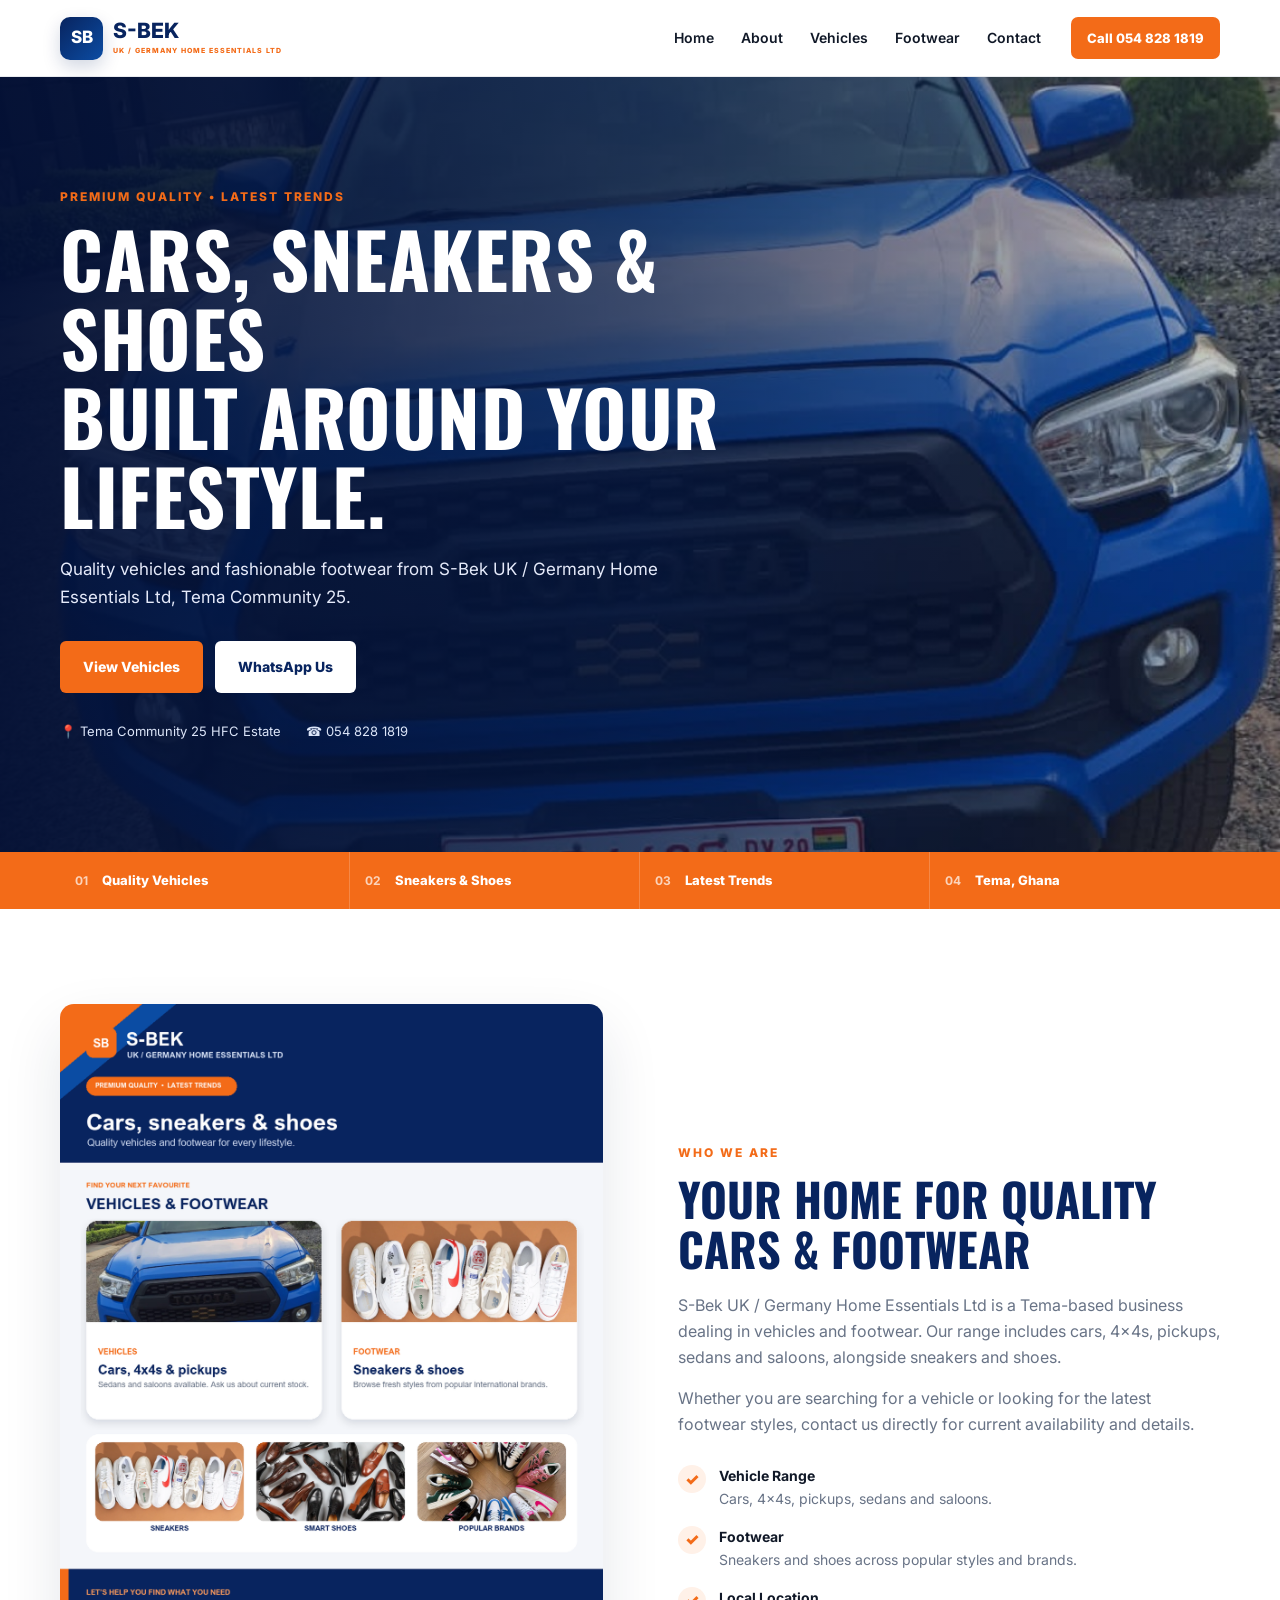
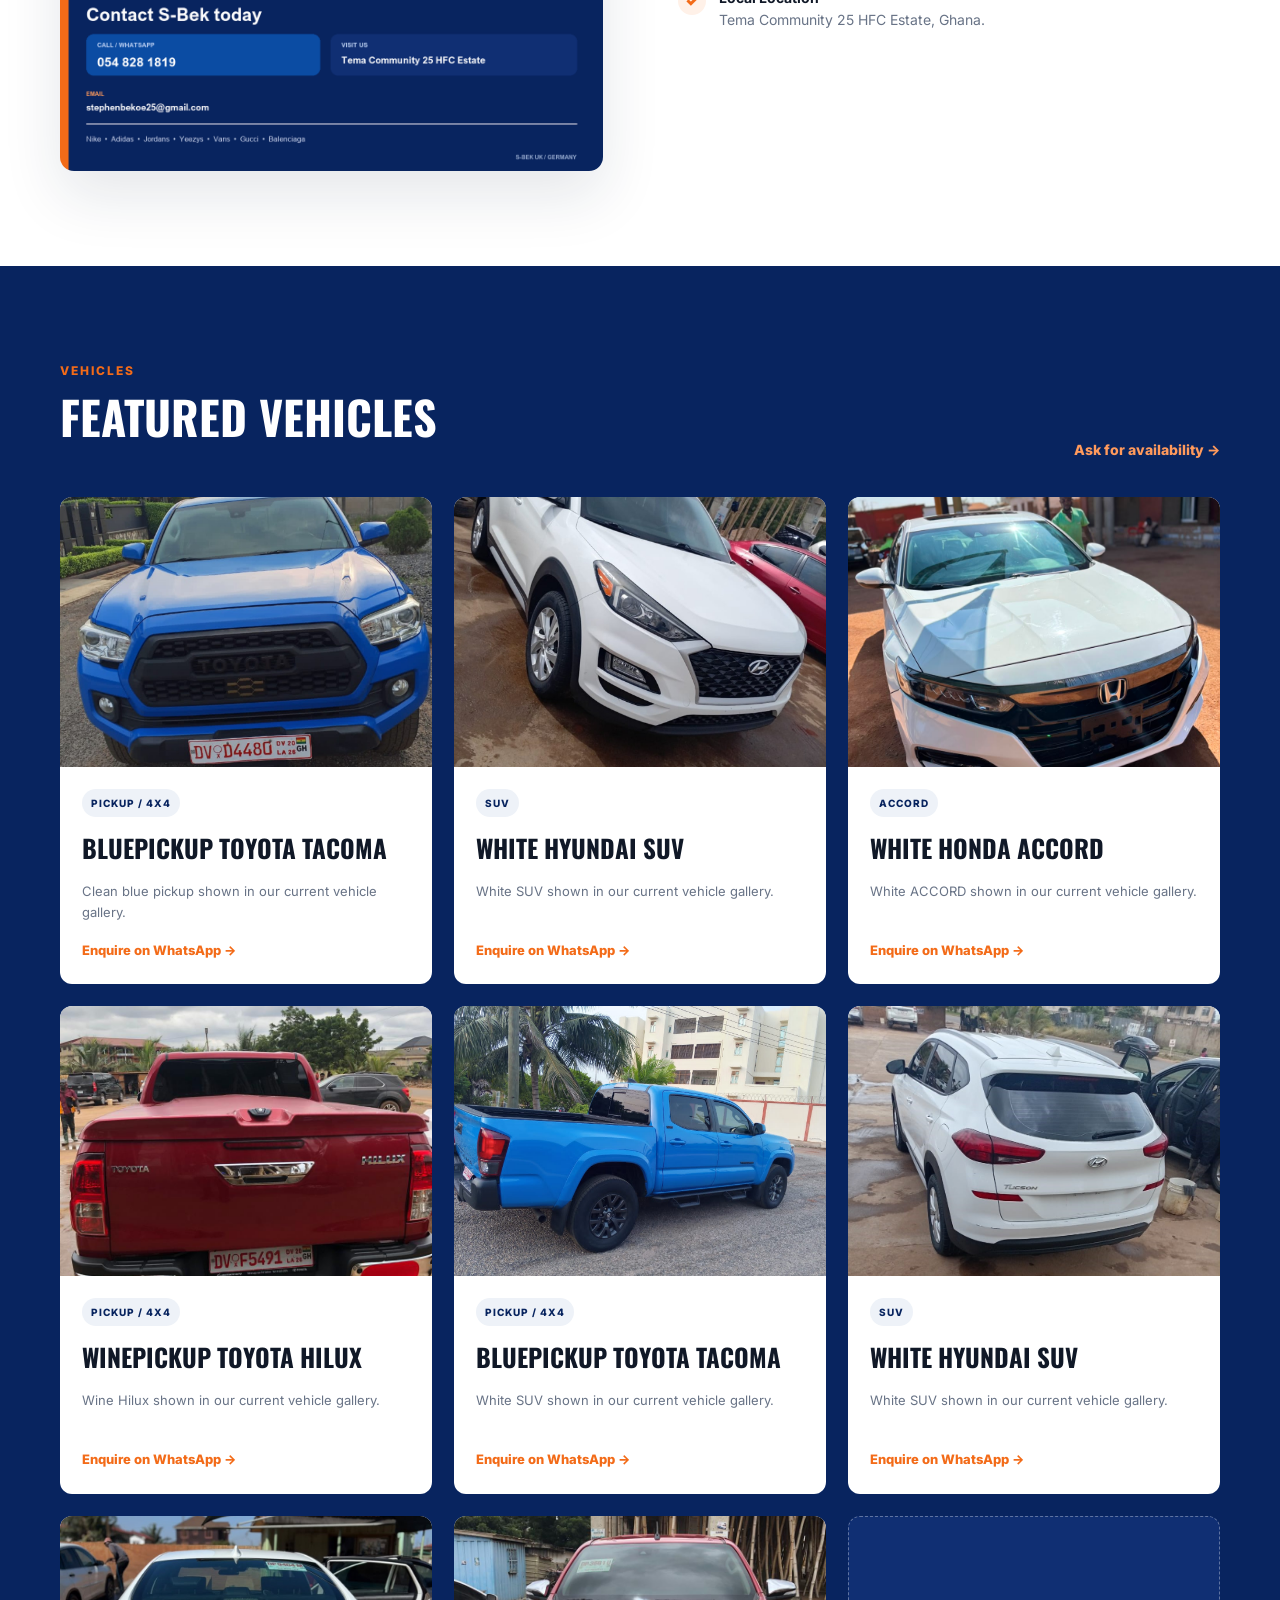
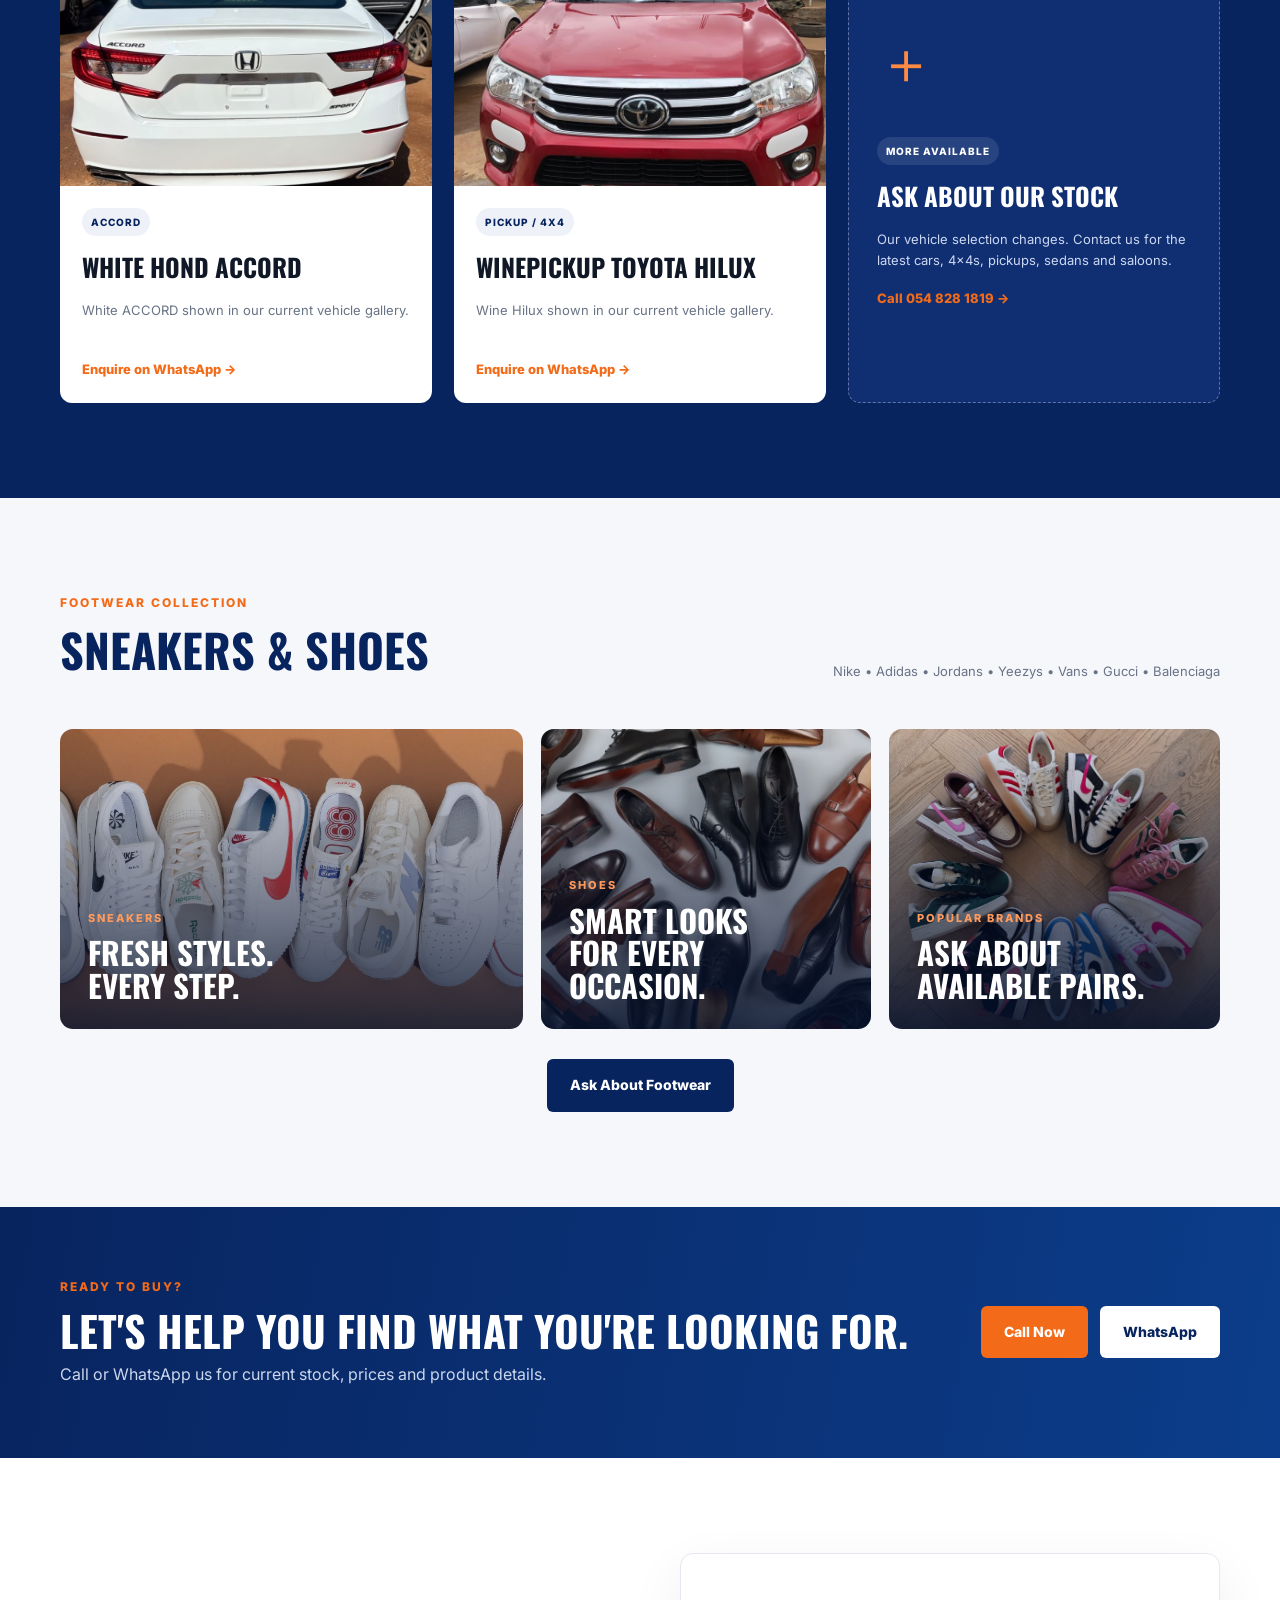
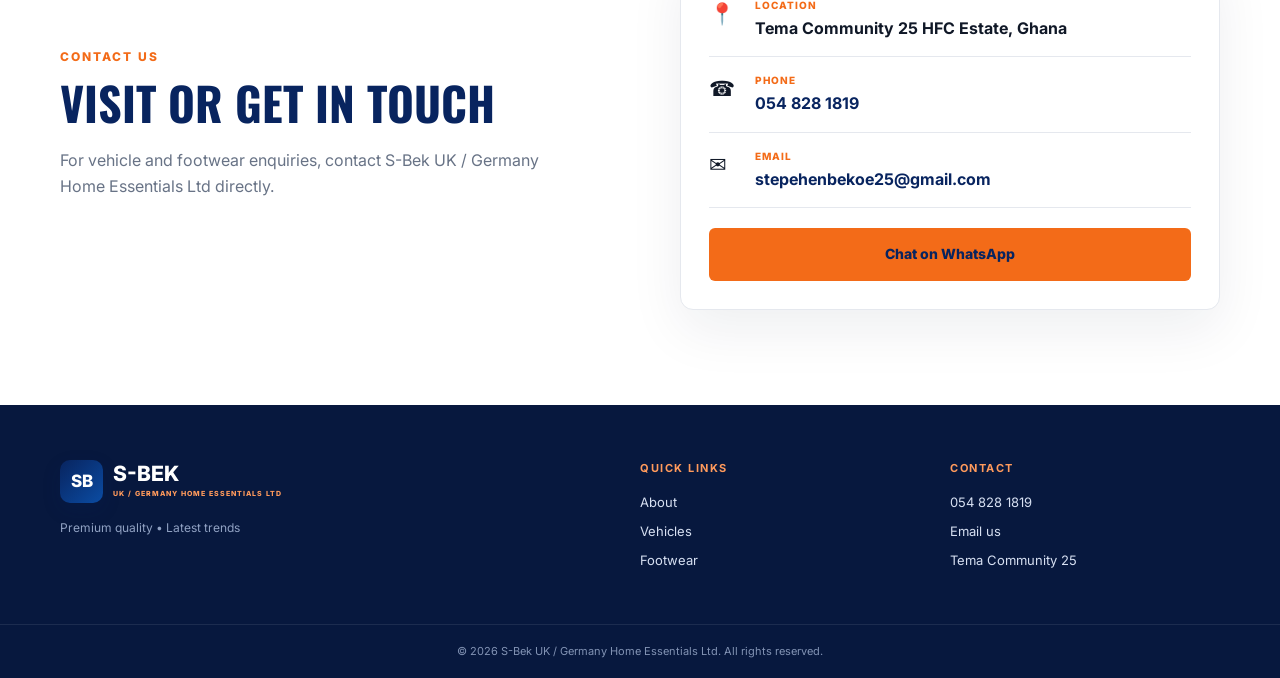
==== sbek-website/index.html @ 8a2a9231 "Add files via upload" ====
<!DOCTYPE html>
<html lang="en">
<head>
  <meta charset="UTF-8" />
  <meta name="viewport" content="width=device-width, initial-scale=1.0" />
  <meta name="description" content="S-Bek UK / Germany Home Essentials Ltd - Cars, 4x4s, pickups, sedans, sneakers and shoes in Tema, Ghana." />
  <title>S-Bek UK / Germany Home Essentials Ltd</title>
  <link rel="preconnect" href="https://fonts.googleapis.com">
  <link rel="preconnect" href="https://fonts.gstatic.com" crossorigin>
  <link href="https://fonts.googleapis.com/css2?family=Inter:wght@400;500;600;700;800&family=Oswald:wght@500;600;700&display=swap" rel="stylesheet">
  <link rel="stylesheet" href="style.css" />
</head>
<body>
  <header class="site-header" id="home">
    <div class="container nav-wrap">
      <a class="logo" href="#home" aria-label="S-Bek home">
        <span class="logo-mark">SB</span>
        <span><strong>S-BEK</strong><small>UK / GERMANY HOME ESSENTIALS LTD</small></span>
      </a>
      <button class="menu-btn" id="menuBtn" aria-label="Open menu">☰</button>
      <nav id="mainNav">
        <a href="#home">Home</a>
        <a href="#about">About</a>
        <a href="#vehicles">Vehicles</a>
        <a href="#footwear">Footwear</a>
        <a href="#contact">Contact</a>
      </nav>
      <a class="nav-call" href="tel:0548281819">Call 054 828 1819</a>
    </div>
  </header>

  <main>
    <section class="hero">
      <div class="hero-overlay"></div>
      <div class="container hero-content">
        <p class="eyebrow">PREMIUM QUALITY • LATEST TRENDS</p>
        <h1>Cars, Sneakers & Shoes<br><span>Built Around Your Lifestyle.</span></h1>
        <p class="hero-text">Quality vehicles and fashionable footwear from S-Bek UK / Germany Home Essentials Ltd, Tema Community 25.</p>
        <div class="hero-actions">
          <a class="btn btn-primary" href="#vehicles">View Vehicles</a>
          <a class="btn btn-light" href="https://wa.me/233548281819?text=Hello%20S-Bek%20UK%20/%20Germany%20Home%20Essentials%20Ltd%2C%20I%20am%20interested%20in%20your%20products." target="_blank" rel="noopener">WhatsApp Us</a>
        </div>
        <div class="hero-contact"><span>📍 Tema Community 25 HFC Estate</span><span>☎ 054 828 1819</span></div>
      </div>
    </section>

    <section class="quick-bar">
      <div class="container quick-grid">
        <div><b>01</b><span>Quality Vehicles</span></div>
        <div><b>02</b><span>Sneakers & Shoes</span></div>
        <div><b>03</b><span>Latest Trends</span></div>
        <div><b>04</b><span>Tema, Ghana</span></div>
      </div>
    </section>

    <section class="section about" id="about">
      <div class="container split">
        <div class="image-card">
          <img src="images/sbek.jpg" alt="S-Bek UK / Germany Home Essentials Ltd promotional flyer" />
        </div>
        <div class="section-copy">
          <p class="section-tag">WHO WE ARE</p>
          <h2>Your Home for Quality Cars & Footwear</h2>
          <p>S-Bek UK / Germany Home Essentials Ltd is a Tema-based business dealing in vehicles and footwear. Our range includes cars, 4x4s, pickups, sedans and saloons, alongside sneakers and shoes.</p>
          <p>Whether you are searching for a vehicle or looking for the latest footwear styles, contact us directly for current availability and details.</p>
          <div class="feature-list">
            <div><span>✓</span><p><strong>Vehicle Range</strong><br>Cars, 4x4s, pickups, sedans and saloons.</p></div>
            <div><span>✓</span><p><strong>Footwear</strong><br>Sneakers and shoes across popular styles and brands.</p></div>
            <div><span>✓</span><p><strong>Local Location</strong><br>Tema Community 25 HFC Estate, Ghana.</p></div>
          </div>
        </div>
      </div>
    </section>

    <section class="section dark-section" id="vehicles">
      <div class="container">
        <div class="section-heading light-heading">
          <div><p class="section-tag">VEHICLES</p><h2>Featured Vehicles</h2></div>
          <a class="text-link" href="https://wa.me/233548281819?text=Hello%20S-Bek%2C%20please%20send%20me%20your%20current%20vehicle%20availability." target="_blank" rel="noopener">Ask for availability →</a>
        </div>
        <div class="vehicle-grid">
          <article class="vehicle-card">
            <div class="vehicle-image"><img src="images/toyota.jpg" alt="Blue Toyota pickup" /></div>
            <div class="vehicle-info"><span class="pill">PICKUP / 4X4</span><h3>BluePickup Toyota Tacoma </h3><p>Clean blue pickup shown in our current vehicle gallery.</p><a href="https://wa.me/233548281819?text=Hello%20S-Bek%2C%20I%20am%20interested%20in%20the%20blue%20Toyota%20pickup." target="_blank" rel="noopener">Enquire on WhatsApp →</a></div>
          </article>
          <article class="vehicle-card">
            <div class="vehicle-image"><img src="images/hyundai.jpg" alt="White Hyundai SUV" /></div>
            <div class="vehicle-info"><span class="pill">SUV</span><h3>White Hyundai SUV</h3><p>White SUV shown in our current vehicle gallery.</p><a href="https://wa.me/233548281819?text=Hello%20S-Bek%2C%20I%20am%20interested%20in%20the%20white%20Hyundai%20SUV." target="_blank" rel="noopener">Enquire on WhatsApp →</a></div>
          </article>
                    <article class="vehicle-card">
            <div class="vehicle-image"><img src="images/accordfront.jpg" alt="White Hyundai SUV" /></div>
            <div class="vehicle-info"><span class="pill">ACCORD</span><h3>White Honda ACCORD</h3><p>White ACCORD shown in our current vehicle gallery.</p><a href="https://wa.me/233548281819?text=Hello%20S-Bek%2C%20I%20am%20interested%20in%20the%20white%20Hyundai%20SUV." target="_blank" rel="noopener">Enquire on WhatsApp →</a></div>
          </article>
                    <article class="vehicle-card">
            <div class="vehicle-image"><img src="images/toyotaback.jpg" alt="White Hyundai SUV" /></div>
            <div class="vehicle-info"><span class="pill">PICKUP / 4X4</span><h3>WinePickup Toyota HILUX</h3><p>Wine Hilux shown in our current vehicle gallery.</p><a href="https://wa.me/233548281819?text=Hello%20S-Bek%2C%20I%20am%20interested%20in%20the%20white%20Hyundai%20SUV." target="_blank" rel="noopener">Enquire on WhatsApp →</a></div>
          </article>
                    <article class="vehicle-card">
            <div class="vehicle-image"><img src="images/tacomaside.jpg" alt="White Hyundai SUV" /></div>
            <div class="vehicle-info"><span class="pill">PICKUP / 4X4</span><h3>BluePickup Toyota TACOMA</h3><p>White SUV shown in our current vehicle gallery.</p><a href="https://wa.me/233548281819?text=Hello%20S-Bek%2C%20I%20am%20interested%20in%20the%20white%20Hyundai%20SUV." target="_blank" rel="noopener">Enquire on WhatsApp →</a></div>
          </article>
                    <article class="vehicle-card">
            <div class="vehicle-image"><img src="images/tucsonback.jpg" alt="White Hyundai SUV" /></div>
            <div class="vehicle-info"><span class="pill">SUV</span><h3>White Hyundai SUV</h3><p>White SUV shown in our current vehicle gallery.</p><a href="https://wa.me/233548281819?text=Hello%20S-Bek%2C%20I%20am%20interested%20in%20the%20white%20Hyundai%20SUV." target="_blank" rel="noopener">Enquire on WhatsApp →</a></div>
          </article>
                    <article class="vehicle-card">
            <div class="vehicle-image"><img src="images/ACCORDBACK.jpg" alt="White Hyundai SUV" /></div>
            <div class="vehicle-info"><span class="pill">ACCORD</span><h3>White Hond Accord</h3><p>White ACCORD shown in our current vehicle gallery.</p><a href="https://wa.me/233548281819?text=Hello%20S-Bek%2C%20I%20am%20interested%20in%20the%20white%20Hyundai%20SUV." target="_blank" rel="noopener">Enquire on WhatsApp →</a></div>
          </article>
          </article>
                    <article class="vehicle-card">
            <div class="vehicle-image"><img src="images/HILUXFRONT.jpg" alt="White Hyundai SUV" /></div>
            <div class="vehicle-info"><span class="pill">PICKUP / 4X4</span><h3>WinePickup Toyota HILUX</h3><p>Wine Hilux shown in our current vehicle gallery.</p><a href="https://wa.me/233548281819?text=Hello%20S-Bek%2C%20I%20am%20interested%20in%20the%20white%20Hyundai%20SUV." target="_blank" rel="noopener">Enquire on WhatsApp →</a></div>
          </article>
          <article class="vehicle-card vehicle-placeholder">
            <div class="placeholder-icon">＋</div>
            <div class="vehicle-info"><span class="pill">MORE AVAILABLE</span><h3>Ask About Our Stock</h3><p>Our vehicle selection changes. Contact us for the latest cars, 4x4s, pickups, sedans and saloons.</p><a href="tel:0548281819">Call 054 828 1819 →</a></div>
          </article>
        </div>
      </div>
    </section>

    <section class="section footwear" id="footwear">
      <div class="container">
        <div class="section-heading">
          <div><p class="section-tag">FOOTWEAR COLLECTION</p><h2>Sneakers & Shoes</h2></div>
          <p class="muted">Nike • Adidas • Jordans • Yeezys • Vans • Gucci • Balenciaga</p>
        </div>
        <div class="footwear-grid">
          <div class="footwear-card large"><div><span>SNEAKERS</span><h3>Fresh styles.<br>Every step.</h3></div></div>
          <div class="footwear-card shoes"><div><span>SHOES</span><h3>Smart looks<br>for every occasion.</h3></div></div>
          <div class="footwear-card brands"><div><span>POPULAR BRANDS</span><h3>Ask about<br>available pairs.</h3></div></div>
        </div>
        <div class="center-action"><a class="btn btn-dark" href="https://wa.me/233548281819?text=Hello%20S-Bek%2C%20I%20am%20interested%20in%20your%20sneakers%20and%20shoes.%20Please%20send%20available%20styles." target="_blank" rel="noopener">Ask About Footwear</a></div>
      </div>
    </section>

    <section class="cta">
      <div class="container cta-inner">
        <div><p class="section-tag">READY TO BUY?</p><h2>Let's help you find what you're looking for.</h2><p>Call or WhatsApp us for current stock, prices and product details.</p></div>
        <div class="cta-buttons"><a class="btn btn-primary" href="tel:0548281819">Call Now</a><a class="btn btn-light" href="https://wa.me/233548281819" target="_blank" rel="noopener">WhatsApp</a></div>
      </div>
    </section>

    <section class="section contact" id="contact">
      <div class="container contact-grid">
        <div><p class="section-tag">CONTACT US</p><h2>Visit or get in touch</h2><p class="contact-lead">For vehicle and footwear enquiries, contact S-Bek UK / Germany Home Essentials Ltd directly.</p></div>
        <div class="contact-card"><div><span>📍</span><div><small>LOCATION</small><strong>Tema Community 25 HFC Estate, Ghana</strong></div></div><div><span>☎</span><div><small>PHONE</small><strong><a href="tel:0548281819">054 828 1819</a></strong></div></div><div><span>✉</span><div><small>EMAIL</small><strong><a href="mailto:stepehenbekoe25@gmail.com">stepehenbekoe25@gmail.com</a></strong></div></div><a class="btn btn-primary full" href="https://wa.me/233548281819" target="_blank" rel="noopener">Chat on WhatsApp</a></div>
      </div>
    </section>
  </main>

  <footer>
    <div class="container footer-grid"><div><a class="logo footer-logo" href="#home"><span class="logo-mark">SB</span><span><strong>S-BEK</strong><small>UK / GERMANY HOME ESSENTIALS LTD</small></span></a><p>Premium quality • Latest trends</p></div><div><h4>QUICK LINKS</h4><a href="#about">About</a><a href="#vehicles">Vehicles</a><a href="#footwear">Footwear</a></div><div><h4>CONTACT</h4><a href="tel:0548281819">054 828 1819</a><a href="mailto:stepehenbekoe25@gmail.com">Email us</a><a href="#contact">Tema Community 25</a></div></div>
    <div class="copyright">© <span id="year"></span> S-Bek UK / Germany Home Essentials Ltd. All rights reserved.</div>
  </footer>

  <script src="script.js"></script>
</body>
</html>
---- sbek-website/style.css ----
:root{--blue:#08245f;--blue2:#0b4ca3;--orange:#f36b18;--ink:#101827;--muted:#687386;--light:#f5f7fa;--white:#fff;--border:#e5e8ee}*{box-sizing:border-box}html{scroll-behavior:smooth}body{margin:0;font-family:Inter,Arial,sans-serif;color:var(--ink);background:#fff;line-height:1.6}a{text-decoration:none;color:inherit}.container{width:min(1160px,92%);margin:auto}.site-header{position:sticky;top:0;z-index:50;background:rgba(255,255,255,.97);border-bottom:1px solid #e9ebef;backdrop-filter:blur(10px)}.nav-wrap{height:76px;display:flex;align-items:center;gap:30px}.logo{display:flex;align-items:center;gap:10px;margin-right:auto}.logo-mark{width:43px;height:43px;border-radius:10px;background:linear-gradient(135deg,var(--blue),var(--blue2));color:#fff;display:grid;place-items:center;font-weight:800;font-size:17px;box-shadow:0 7px 18px #08245f2e}.logo strong{display:block;color:var(--blue);font-size:21px;line-height:1;font-weight:800}.logo small{display:block;font-size:7px;letter-spacing:1px;font-weight:800;color:var(--orange);margin-top:4px;white-space:nowrap}nav{display:flex;gap:27px;font-weight:600;font-size:14px}nav a:hover{color:var(--orange)}.nav-call{background:var(--orange);color:#fff;padding:11px 16px;border-radius:7px;font-size:13px;font-weight:800}.menu-btn{display:none;border:0;background:none;font-size:25px}.hero{position:relative;min-height:650px;display:flex;align-items:center;background:linear-gradient(90deg,rgba(3,16,53,.96),rgba(3,24,68,.72),rgba(3,24,68,.18)),url('images/toyota.jpg') center/cover no-repeat;color:#fff}.hero-content{padding:110px 0}.eyebrow,.section-tag{color:var(--orange);font-weight:800;font-size:12px;letter-spacing:2px;margin:0 0 12px}.hero h1{font-family:Oswald,Arial,sans-serif;text-transform:uppercase;font-size:clamp(42px,6vw,76px);line-height:1.04;margin:0;max-width:820px;letter-spacing:.5px}.hero h1 span{color:#fff}.hero-text{font-size:17px;max-width:610px;color:#e5eafa;margin:22px 0 30px}.hero-actions{display:flex;gap:12px;flex-wrap:wrap}.btn{display:inline-flex;align-items:center;justify-content:center;padding:14px 22px;border-radius:6px;font-weight:800;font-size:14px;border:1px solid transparent}.btn-primary{background:var(--orange);color:#fff}.btn-light{background:#fff;color:var(--blue)}.btn-dark{background:var(--blue);color:#fff}.btn:hover{transform:translateY(-2px)}.hero-contact{display:flex;gap:25px;flex-wrap:wrap;margin-top:28px;color:#dce5f8;font-size:13px}.quick-bar{background:var(--orange);color:#fff}.quick-grid{display:grid;grid-template-columns:repeat(4,1fr)}.quick-grid div{display:flex;gap:14px;align-items:center;padding:18px 15px;border-right:1px solid #ffffff33}.quick-grid div:last-child{border:0}.quick-grid b{font-size:12px;opacity:.7}.quick-grid span{font-weight:800;font-size:13px}.section{padding:95px 0}.split{display:grid;grid-template-columns:1fr 1fr;gap:75px;align-items:center}.image-card{border-radius:14px;overflow:hidden;box-shadow:0 25px 60px #14213d1c}.image-card img{width:100%;display:block}.section-copy h2,.section-heading h2,.contact h2{font-family:Oswald,Arial,sans-serif;text-transform:uppercase;color:var(--blue);font-size:46px;line-height:1.08;margin:0 0 20px}.section-copy>p:not(.section-tag){color:var(--muted)}.feature-list{margin-top:28px;display:grid;gap:16px}.feature-list>div{display:flex;gap:13px}.feature-list span{flex:0 0 28px;width:28px;height:28px;border-radius:50%;background:#fff1e8;color:var(--orange);display:grid;place-items:center;font-weight:900}.feature-list p{margin:0;font-size:14px;color:var(--muted)}.feature-list strong{color:var(--ink)}.dark-section{background:var(--blue);color:#fff}.section-heading{display:flex;align-items:end;justify-content:space-between;gap:20px;margin-bottom:35px}.light-heading h2{color:#fff}.text-link{color:#ff9a5c;font-weight:800;font-size:14px}.vehicle-grid{display:grid;grid-template-columns:repeat(3,1fr);gap:22px}.vehicle-card{background:#fff;color:var(--ink);border-radius:12px;overflow:hidden}.vehicle-image{height:270px;background:#e9edf4}.vehicle-image img{width:100%;height:100%;object-fit:cover}.vehicle-info{padding:22px}.pill{display:inline-block;background:#eef2f8;color:var(--blue);font-size:10px;font-weight:800;letter-spacing:1px;padding:6px 9px;border-radius:30px}.vehicle-info h3{font-family:Oswald;font-size:25px;text-transform:uppercase;margin:11px 0 5px}.vehicle-info p{font-size:13px;color:var(--muted);min-height:43px}.vehicle-info a{color:var(--orange);font-size:13px;font-weight:800}.vehicle-placeholder{border:1px dashed #ffffff55;background:#102f73;color:#fff;display:flex;flex-direction:column;justify-content:center}.vehicle-placeholder .vehicle-info{padding:28px}.vehicle-placeholder .pill{background:#ffffff18;color:#fff}.vehicle-placeholder .vehicle-info p{color:#ccd8f2}.placeholder-icon{font-size:58px;padding:35px 28px 0;color:#ff8b43}.footwear{background:var(--light)}.muted{color:var(--muted);font-size:13px}.footwear-grid{display:grid;grid-template-columns:1.4fr 1fr 1fr;gap:18px}.footwear-card{min-height:300px;border-radius:13px;overflow:hidden;padding:28px;display:flex;align-items:end;color:#fff;background:#172a54}.footwear-card.large{background:linear-gradient(0deg,rgba(3,15,42,.85),rgba(3,15,42,.08)),url('images/sneaker.jpg') center/cover}.footwear-card.shoes{background:linear-gradient(0deg,rgba(3,15,42,.85),rgba(3,15,42,.08)),url('images/shoe.jpg') center/cover}.footwear-card.brands{background:linear-gradient(0deg,rgba(3,15,42,.9),rgba(3,15,42,.1)),url('images/popular-brands.jpg') center/cover}.footwear-card span{font-size:11px;font-weight:800;letter-spacing:2px;color:#ff9a5c}.footwear-card h3{font-family:Oswald;text-transform:uppercase;font-size:31px;line-height:1.05;margin:7px 0 0}.center-action{text-align:center;margin-top:30px}.cta{background:linear-gradient(100deg,var(--blue),#0c3d8a);color:#fff;padding:70px 0}.cta-inner{display:flex;justify-content:space-between;align-items:center;gap:30px}.cta h2{font-family:Oswald;text-transform:uppercase;font-size:42px;line-height:1.05;margin:0 0 10px}.cta p:not(.section-tag){color:#cbd7ed;margin:0}.cta-buttons{display:flex;gap:12px;flex-shrink:0}.contact-grid{display:grid;grid-template-columns:1fr 1fr;gap:80px;align-items:center}.contact-lead{color:var(--muted);max-width:510px}.contact-card{background:#fff;border:1px solid var(--border);box-shadow:0 20px 55px #13213d12;border-radius:13px;padding:28px}.contact-card>div{display:flex;gap:16px;padding:15px 0;border-bottom:1px solid var(--border)}.contact-card>div span{font-size:21px;width:30px}.contact-card small{display:block;color:var(--orange);font-weight:800;letter-spacing:1px;font-size:10px}.contact-card strong{display:block;margin-top:3px}.contact-card a{color:var(--blue)}.full{width:100%;margin-top:20px}footer{background:#07183e;color:#d7e0f2;padding-top:55px}.footer-grid{display:grid;grid-template-columns:2fr 1fr 1fr;gap:40px;padding-bottom:45px}.footer-logo{margin:0 0 15px}.footer-logo strong{color:#fff}.footer-logo small{color:#ff9a5c}.footer-grid p{font-size:12px;color:#91a2c3}.footer-grid h4{font-size:11px;letter-spacing:1.5px;color:#ff9a5c;margin:0 0 15px}.footer-grid>div>a:not(.logo){display:block;font-size:13px;margin:8px 0}.copyright{border-top:1px solid #ffffff16;text-align:center;padding:18px;font-size:11px;color:#8293b4}@media(max-width:850px){.nav-call{display:none}.menu-btn{display:block}nav{display:none;position:absolute;top:76px;left:0;right:0;background:#fff;padding:20px 4%;flex-direction:column;gap:17px;border-bottom:1px solid var(--border)}nav.open{display:flex}.hero{min-height:600px}.quick-grid{grid-template-columns:1fr 1fr}.quick-grid div:nth-child(2){border-right:0}.split,.contact-grid{grid-template-columns:1fr;gap:45px}.vehicle-grid,.footwear-grid{grid-template-columns:1fr}.vehicle-placeholder{min-height:280px}.section-heading{align-items:start;flex-direction:column}.cta-inner{display:block}.cta-buttons{margin-top:25px}.footer-grid{grid-template-columns:1fr 1fr}.hero h1{font-size:48px}}@media(max-width:500px){.nav-wrap{height:68px}.logo-mark{width:38px;height:38px}.logo strong{font-size:18px}.hero-content{padding:85px 0}.hero h1{font-size:40px}.hero-text{font-size:15px}.hero-contact{display:grid;gap:8px}.section{padding:70px 0}.section-copy h2,.section-heading h2,.contact h2{font-size:37px}.quick-grid div{padding:14px 8px}.quick-grid span{font-size:11px}.cta h2{font-size:34px}.footer-grid{grid-template-columns:1fr}}
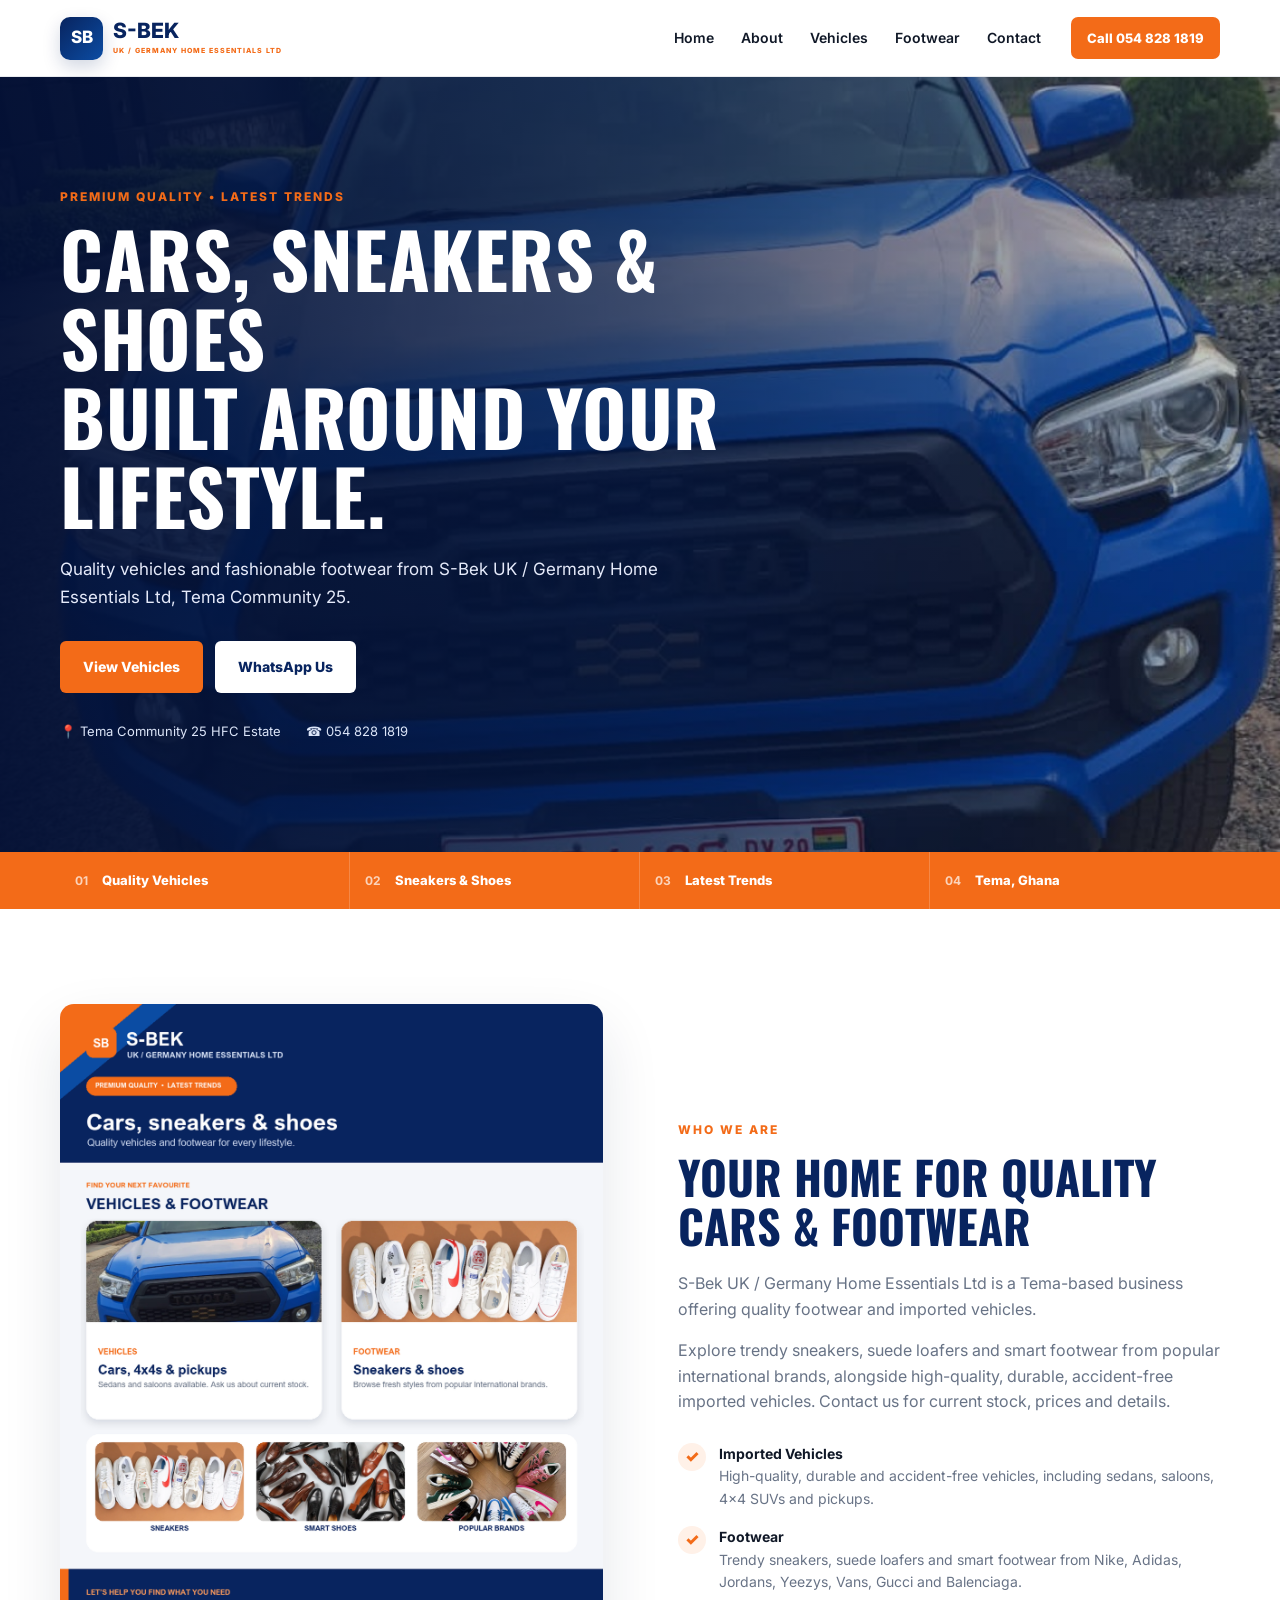
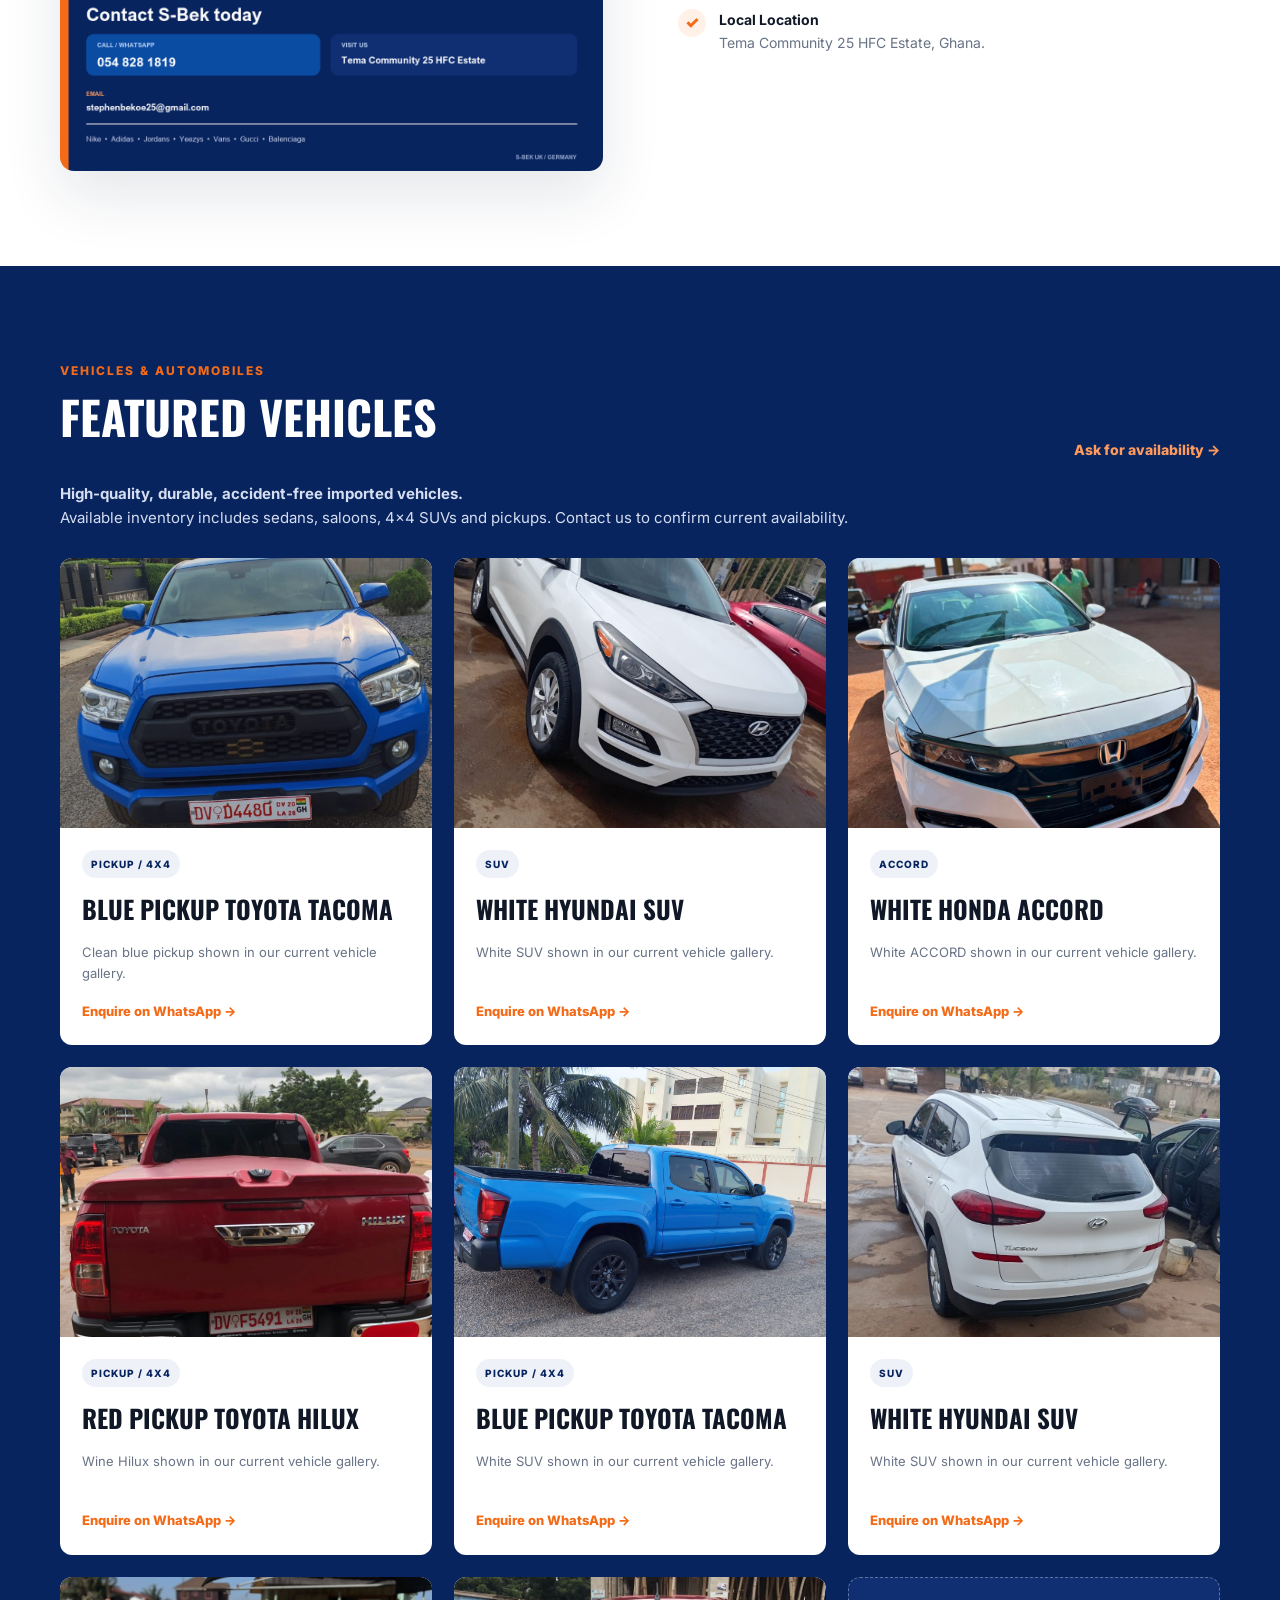
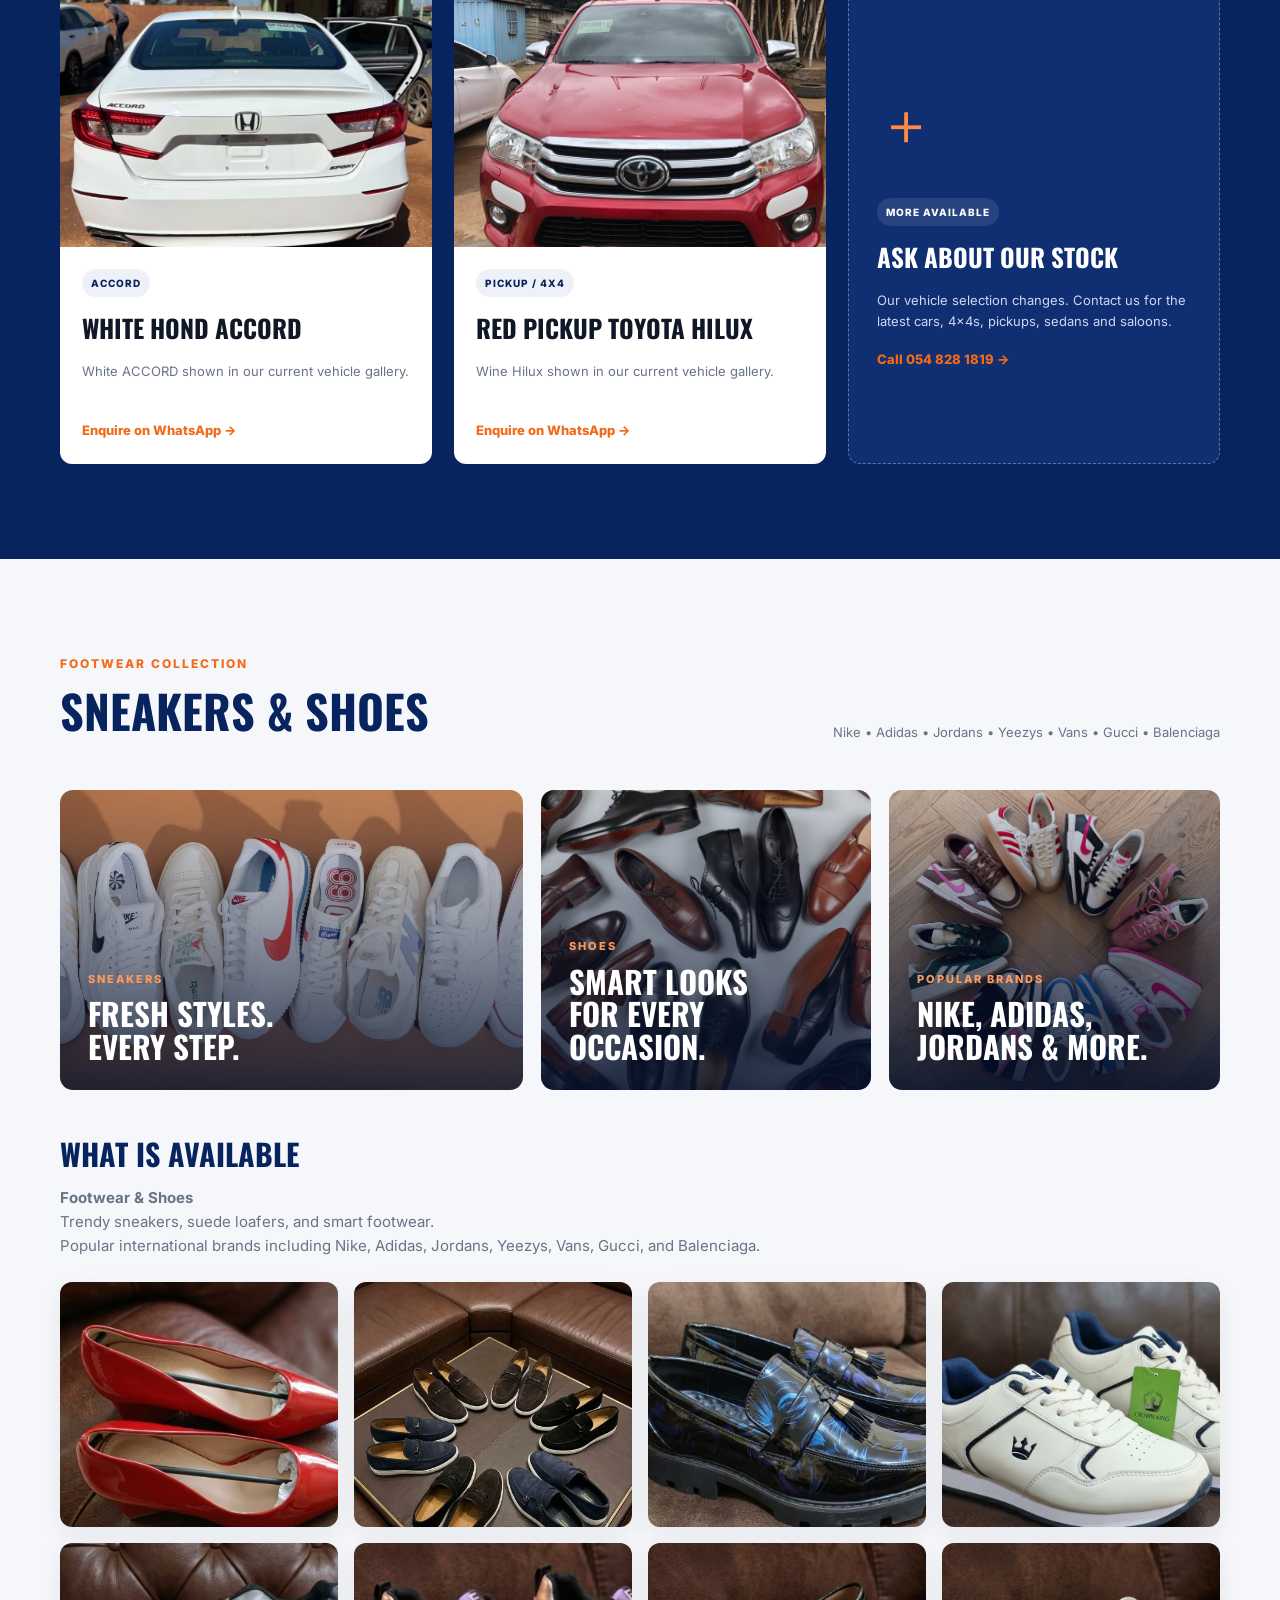
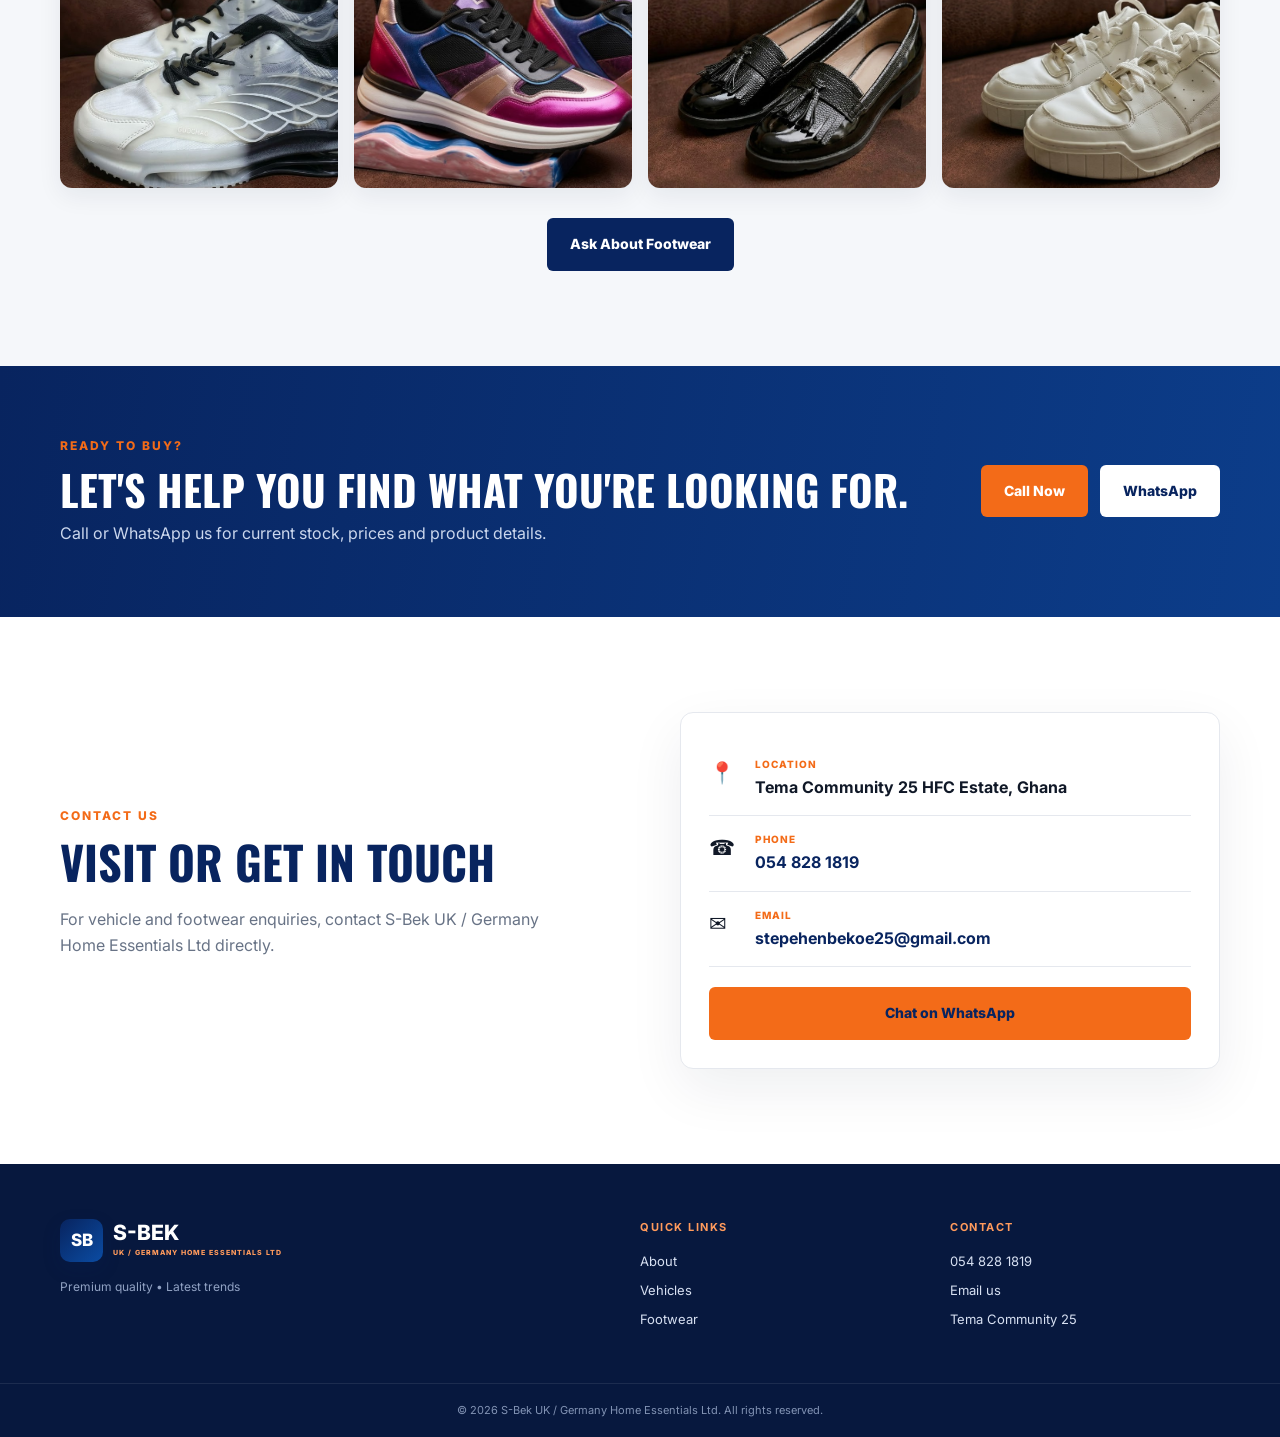
==== commit 2b41fac2: "Add files via upload" ====
--- a/sbek-website/index.html
+++ b/sbek-website/index.html
@@ -1,162 +1,177 @@
-<!DOCTYPE html>
-<html lang="en">
-<head>
-  <meta charset="UTF-8" />
-  <meta name="viewport" content="width=device-width, initial-scale=1.0" />
-  <meta name="description" content="S-Bek UK / Germany Home Essentials Ltd - Cars, 4x4s, pickups, sedans, sneakers and shoes in Tema, Ghana." />
-  <title>S-Bek UK / Germany Home Essentials Ltd</title>
-  <link rel="preconnect" href="https://fonts.googleapis.com">
-  <link rel="preconnect" href="https://fonts.gstatic.com" crossorigin>
-  <link href="https://fonts.googleapis.com/css2?family=Inter:wght@400;500;600;700;800&family=Oswald:wght@500;600;700&display=swap" rel="stylesheet">
-  <link rel="stylesheet" href="style.css" />
-</head>
-<body>
-  <header class="site-header" id="home">
-    <div class="container nav-wrap">
-      <a class="logo" href="#home" aria-label="S-Bek home">
-        <span class="logo-mark">SB</span>
-        <span><strong>S-BEK</strong><small>UK / GERMANY HOME ESSENTIALS LTD</small></span>
-      </a>
-      <button class="menu-btn" id="menuBtn" aria-label="Open menu">☰</button>
-      <nav id="mainNav">
-        <a href="#home">Home</a>
-        <a href="#about">About</a>
-        <a href="#vehicles">Vehicles</a>
-        <a href="#footwear">Footwear</a>
-        <a href="#contact">Contact</a>
-      </nav>
-      <a class="nav-call" href="tel:0548281819">Call 054 828 1819</a>
-    </div>
-  </header>
-
-  <main>
-    <section class="hero">
-      <div class="hero-overlay"></div>
-      <div class="container hero-content">
-        <p class="eyebrow">PREMIUM QUALITY • LATEST TRENDS</p>
-        <h1>Cars, Sneakers & Shoes<br><span>Built Around Your Lifestyle.</span></h1>
-        <p class="hero-text">Quality vehicles and fashionable footwear from S-Bek UK / Germany Home Essentials Ltd, Tema Community 25.</p>
-        <div class="hero-actions">
-          <a class="btn btn-primary" href="#vehicles">View Vehicles</a>
-          <a class="btn btn-light" href="https://wa.me/233548281819?text=Hello%20S-Bek%20UK%20/%20Germany%20Home%20Essentials%20Ltd%2C%20I%20am%20interested%20in%20your%20products." target="_blank" rel="noopener">WhatsApp Us</a>
-        </div>
-        <div class="hero-contact"><span>📍 Tema Community 25 HFC Estate</span><span>☎ 054 828 1819</span></div>
-      </div>
-    </section>
-
-    <section class="quick-bar">
-      <div class="container quick-grid">
-        <div><b>01</b><span>Quality Vehicles</span></div>
-        <div><b>02</b><span>Sneakers & Shoes</span></div>
-        <div><b>03</b><span>Latest Trends</span></div>
-        <div><b>04</b><span>Tema, Ghana</span></div>
-      </div>
-    </section>
-
-    <section class="section about" id="about">
-      <div class="container split">
-        <div class="image-card">
-          <img src="images/sbek.jpg" alt="S-Bek UK / Germany Home Essentials Ltd promotional flyer" />
-        </div>
-        <div class="section-copy">
-          <p class="section-tag">WHO WE ARE</p>
-          <h2>Your Home for Quality Cars & Footwear</h2>
-          <p>S-Bek UK / Germany Home Essentials Ltd is a Tema-based business dealing in vehicles and footwear. Our range includes cars, 4x4s, pickups, sedans and saloons, alongside sneakers and shoes.</p>
-          <p>Whether you are searching for a vehicle or looking for the latest footwear styles, contact us directly for current availability and details.</p>
-          <div class="feature-list">
-            <div><span>✓</span><p><strong>Vehicle Range</strong><br>Cars, 4x4s, pickups, sedans and saloons.</p></div>
-            <div><span>✓</span><p><strong>Footwear</strong><br>Sneakers and shoes across popular styles and brands.</p></div>
-            <div><span>✓</span><p><strong>Local Location</strong><br>Tema Community 25 HFC Estate, Ghana.</p></div>
-          </div>
-        </div>
-      </div>
-    </section>
-
-    <section class="section dark-section" id="vehicles">
-      <div class="container">
-        <div class="section-heading light-heading">
-          <div><p class="section-tag">VEHICLES</p><h2>Featured Vehicles</h2></div>
-          <a class="text-link" href="https://wa.me/233548281819?text=Hello%20S-Bek%2C%20please%20send%20me%20your%20current%20vehicle%20availability." target="_blank" rel="noopener">Ask for availability →</a>
-        </div>
-        <div class="vehicle-grid">
-          <article class="vehicle-card">
-            <div class="vehicle-image"><img src="images/toyota.jpg" alt="Blue Toyota pickup" /></div>
-            <div class="vehicle-info"><span class="pill">PICKUP / 4X4</span><h3>BluePickup Toyota Tacoma </h3><p>Clean blue pickup shown in our current vehicle gallery.</p><a href="https://wa.me/233548281819?text=Hello%20S-Bek%2C%20I%20am%20interested%20in%20the%20blue%20Toyota%20pickup." target="_blank" rel="noopener">Enquire on WhatsApp →</a></div>
-          </article>
-          <article class="vehicle-card">
-            <div class="vehicle-image"><img src="images/hyundai.jpg" alt="White Hyundai SUV" /></div>
-            <div class="vehicle-info"><span class="pill">SUV</span><h3>White Hyundai SUV</h3><p>White SUV shown in our current vehicle gallery.</p><a href="https://wa.me/233548281819?text=Hello%20S-Bek%2C%20I%20am%20interested%20in%20the%20white%20Hyundai%20SUV." target="_blank" rel="noopener">Enquire on WhatsApp →</a></div>
-          </article>
-                    <article class="vehicle-card">
-            <div class="vehicle-image"><img src="images/accordfront.jpg" alt="White Hyundai SUV" /></div>
-            <div class="vehicle-info"><span class="pill">ACCORD</span><h3>White Honda ACCORD</h3><p>White ACCORD shown in our current vehicle gallery.</p><a href="https://wa.me/233548281819?text=Hello%20S-Bek%2C%20I%20am%20interested%20in%20the%20white%20Hyundai%20SUV." target="_blank" rel="noopener">Enquire on WhatsApp →</a></div>
-          </article>
-                    <article class="vehicle-card">
-            <div class="vehicle-image"><img src="images/toyotaback.jpg" alt="White Hyundai SUV" /></div>
-            <div class="vehicle-info"><span class="pill">PICKUP / 4X4</span><h3>WinePickup Toyota HILUX</h3><p>Wine Hilux shown in our current vehicle gallery.</p><a href="https://wa.me/233548281819?text=Hello%20S-Bek%2C%20I%20am%20interested%20in%20the%20white%20Hyundai%20SUV." target="_blank" rel="noopener">Enquire on WhatsApp →</a></div>
-          </article>
-                    <article class="vehicle-card">
-            <div class="vehicle-image"><img src="images/tacomaside.jpg" alt="White Hyundai SUV" /></div>
-            <div class="vehicle-info"><span class="pill">PICKUP / 4X4</span><h3>BluePickup Toyota TACOMA</h3><p>White SUV shown in our current vehicle gallery.</p><a href="https://wa.me/233548281819?text=Hello%20S-Bek%2C%20I%20am%20interested%20in%20the%20white%20Hyundai%20SUV." target="_blank" rel="noopener">Enquire on WhatsApp →</a></div>
-          </article>
-                    <article class="vehicle-card">
-            <div class="vehicle-image"><img src="images/tucsonback.jpg" alt="White Hyundai SUV" /></div>
-            <div class="vehicle-info"><span class="pill">SUV</span><h3>White Hyundai SUV</h3><p>White SUV shown in our current vehicle gallery.</p><a href="https://wa.me/233548281819?text=Hello%20S-Bek%2C%20I%20am%20interested%20in%20the%20white%20Hyundai%20SUV." target="_blank" rel="noopener">Enquire on WhatsApp →</a></div>
-          </article>
-                    <article class="vehicle-card">
-            <div class="vehicle-image"><img src="images/ACCORDBACK.jpg" alt="White Hyundai SUV" /></div>
-            <div class="vehicle-info"><span class="pill">ACCORD</span><h3>White Hond Accord</h3><p>White ACCORD shown in our current vehicle gallery.</p><a href="https://wa.me/233548281819?text=Hello%20S-Bek%2C%20I%20am%20interested%20in%20the%20white%20Hyundai%20SUV." target="_blank" rel="noopener">Enquire on WhatsApp →</a></div>
-          </article>
-          </article>
-                    <article class="vehicle-card">
-            <div class="vehicle-image"><img src="images/HILUXFRONT.jpg" alt="White Hyundai SUV" /></div>
-            <div class="vehicle-info"><span class="pill">PICKUP / 4X4</span><h3>WinePickup Toyota HILUX</h3><p>Wine Hilux shown in our current vehicle gallery.</p><a href="https://wa.me/233548281819?text=Hello%20S-Bek%2C%20I%20am%20interested%20in%20the%20white%20Hyundai%20SUV." target="_blank" rel="noopener">Enquire on WhatsApp →</a></div>
-          </article>
-          <article class="vehicle-card vehicle-placeholder">
-            <div class="placeholder-icon">＋</div>
-            <div class="vehicle-info"><span class="pill">MORE AVAILABLE</span><h3>Ask About Our Stock</h3><p>Our vehicle selection changes. Contact us for the latest cars, 4x4s, pickups, sedans and saloons.</p><a href="tel:0548281819">Call 054 828 1819 →</a></div>
-          </article>
-        </div>
-      </div>
-    </section>
-
-    <section class="section footwear" id="footwear">
-      <div class="container">
-        <div class="section-heading">
-          <div><p class="section-tag">FOOTWEAR COLLECTION</p><h2>Sneakers & Shoes</h2></div>
-          <p class="muted">Nike • Adidas • Jordans • Yeezys • Vans • Gucci • Balenciaga</p>
-        </div>
-        <div class="footwear-grid">
-          <div class="footwear-card large"><div><span>SNEAKERS</span><h3>Fresh styles.<br>Every step.</h3></div></div>
-          <div class="footwear-card shoes"><div><span>SHOES</span><h3>Smart looks<br>for every occasion.</h3></div></div>
-          <div class="footwear-card brands"><div><span>POPULAR BRANDS</span><h3>Ask about<br>available pairs.</h3></div></div>
-        </div>
-        <div class="center-action"><a class="btn btn-dark" href="https://wa.me/233548281819?text=Hello%20S-Bek%2C%20I%20am%20interested%20in%20your%20sneakers%20and%20shoes.%20Please%20send%20available%20styles." target="_blank" rel="noopener">Ask About Footwear</a></div>
-      </div>
-    </section>
-
-    <section class="cta">
-      <div class="container cta-inner">
-        <div><p class="section-tag">READY TO BUY?</p><h2>Let's help you find what you're looking for.</h2><p>Call or WhatsApp us for current stock, prices and product details.</p></div>
-        <div class="cta-buttons"><a class="btn btn-primary" href="tel:0548281819">Call Now</a><a class="btn btn-light" href="https://wa.me/233548281819" target="_blank" rel="noopener">WhatsApp</a></div>
-      </div>
-    </section>
-
-    <section class="section contact" id="contact">
-      <div class="container contact-grid">
-        <div><p class="section-tag">CONTACT US</p><h2>Visit or get in touch</h2><p class="contact-lead">For vehicle and footwear enquiries, contact S-Bek UK / Germany Home Essentials Ltd directly.</p></div>
-        <div class="contact-card"><div><span>📍</span><div><small>LOCATION</small><strong>Tema Community 25 HFC Estate, Ghana</strong></div></div><div><span>☎</span><div><small>PHONE</small><strong><a href="tel:0548281819">054 828 1819</a></strong></div></div><div><span>✉</span><div><small>EMAIL</small><strong><a href="mailto:stepehenbekoe25@gmail.com">stepehenbekoe25@gmail.com</a></strong></div></div><a class="btn btn-primary full" href="https://wa.me/233548281819" target="_blank" rel="noopener">Chat on WhatsApp</a></div>
-      </div>
-    </section>
-  </main>
-
-  <footer>
-    <div class="container footer-grid"><div><a class="logo footer-logo" href="#home"><span class="logo-mark">SB</span><span><strong>S-BEK</strong><small>UK / GERMANY HOME ESSENTIALS LTD</small></span></a><p>Premium quality • Latest trends</p></div><div><h4>QUICK LINKS</h4><a href="#about">About</a><a href="#vehicles">Vehicles</a><a href="#footwear">Footwear</a></div><div><h4>CONTACT</h4><a href="tel:0548281819">054 828 1819</a><a href="mailto:stepehenbekoe25@gmail.com">Email us</a><a href="#contact">Tema Community 25</a></div></div>
-    <div class="copyright">© <span id="year"></span> S-Bek UK / Germany Home Essentials Ltd. All rights reserved.</div>
-  </footer>
-
-  <script src="script.js"></script>
-</body>
-</html>
-
-
+<!DOCTYPE html>
+<html lang="en">
+<head>
+  <meta charset="UTF-8" />
+  <meta name="viewport" content="width=device-width, initial-scale=1.0" />
+  <meta name="description" content="S-Bek UK / Germany Home Essentials Ltd - Cars, 4x4s, pickups, sedans, sneakers and shoes in Tema, Ghana." />
+  <title>S-Bek UK / Germany Home Essentials Ltd</title>
+  <link rel="preconnect" href="https://fonts.googleapis.com">
+  <link rel="preconnect" href="https://fonts.gstatic.com" crossorigin>
+  <link href="https://fonts.googleapis.com/css2?family=Inter:wght@400;500;600;700;800&family=Oswald:wght@500;600;700&display=swap" rel="stylesheet">
+  <link rel="stylesheet" href="style.css" />
+</head>
+<body>
+  <header class="site-header" id="home">
+    <div class="container nav-wrap">
+      <a class="logo" href="#home" aria-label="S-Bek home">
+        <span class="logo-mark">SB</span>
+        <span><strong>S-BEK</strong><small>UK / GERMANY HOME ESSENTIALS LTD</small></span>
+      </a>
+      <button class="menu-btn" id="menuBtn" aria-label="Open menu">☰</button>
+      <nav id="mainNav">
+        <a href="#home">Home</a>
+        <a href="#about">About</a>
+        <a href="#vehicles">Vehicles</a>
+        <a href="#footwear">Footwear</a>
+        <a href="#contact">Contact</a>
+      </nav>
+      <a class="nav-call" href="tel:0548281819">Call 054 828 1819</a>
+    </div>
+  </header>
+
+  <main>
+    <section class="hero">
+      <div class="hero-overlay"></div>
+      <div class="container hero-content">
+        <p class="eyebrow">PREMIUM QUALITY • LATEST TRENDS</p>
+        <h1>Cars, Sneakers & Shoes<br><span>Built Around Your Lifestyle.</span></h1>
+        <p class="hero-text">Quality vehicles and fashionable footwear from S-Bek UK / Germany Home Essentials Ltd, Tema Community 25.</p>
+        <div class="hero-actions">
+          <a class="btn btn-primary" href="#vehicles">View Vehicles</a>
+          <a class="btn btn-light" href="https://wa.me/233548281819?text=Hello%20S-Bek%20UK%20/%20Germany%20Home%20Essentials%20Ltd%2C%20I%20am%20interested%20in%20your%20products." target="_blank" rel="noopener">WhatsApp Us</a>
+        </div>
+        <div class="hero-contact"><span>📍 Tema Community 25 HFC Estate</span><span>☎ 054 828 1819</span></div>
+      </div>
+    </section>
+
+    <section class="quick-bar">
+      <div class="container quick-grid">
+        <div><b>01</b><span>Quality Vehicles</span></div>
+        <div><b>02</b><span>Sneakers & Shoes</span></div>
+        <div><b>03</b><span>Latest Trends</span></div>
+        <div><b>04</b><span>Tema, Ghana</span></div>
+      </div>
+    </section>
+
+    <section class="section about" id="about">
+      <div class="container split">
+        <div class="image-card">
+          <img src="images/sbek.jpg" alt="S-Bek UK / Germany Home Essentials Ltd promotional flyer" />
+        </div>
+        <div class="section-copy">
+          <p class="section-tag">WHO WE ARE</p>
+          <h2>Your Home for Quality Cars & Footwear</h2>
+          <p>S-Bek UK / Germany Home Essentials Ltd is a Tema-based business offering quality footwear and imported vehicles.</p>
+          <p>Explore trendy sneakers, suede loafers and smart footwear from popular international brands, alongside high-quality, durable, accident-free imported vehicles. Contact us for current stock, prices and details.</p>
+          <div class="feature-list">
+            <div><span>✓</span><p><strong>Imported Vehicles</strong><br>High-quality, durable and accident-free vehicles, including sedans, saloons, 4x4 SUVs and pickups.</p></div>
+            <div><span>✓</span><p><strong>Footwear</strong><br>Trendy sneakers, suede loafers and smart footwear from Nike, Adidas, Jordans, Yeezys, Vans, Gucci and Balenciaga.</p></div>
+            <div><span>✓</span><p><strong>Local Location</strong><br>Tema Community 25 HFC Estate, Ghana.</p></div>
+          </div>
+        </div>
+      </div>
+    </section>
+
+    <section class="section dark-section" id="vehicles">
+      <div class="container">
+        <div class="section-heading light-heading">
+          <div><p class="section-tag">VEHICLES &amp; AUTOMOBILES</p><h2>Featured Vehicles</h2></div>
+          <a class="text-link" href="https://wa.me/233548281819?text=Hello%20S-Bek%2C%20please%20send%20me%20your%20current%20vehicle%20availability." target="_blank" rel="noopener">Ask for availability →</a>
+        </div>
+        <p class="inventory-intro"><strong>High-quality, durable, accident-free imported vehicles.</strong><br>Available inventory includes sedans, saloons, 4x4 SUVs and pickups. Contact us to confirm current availability.</p>
+        <div class="vehicle-grid">
+          <article class="vehicle-card">
+            <div class="vehicle-image"><img src="images/toyota.jpg" alt="Blue Toyota pickup" /></div>
+            <div class="vehicle-info"><span class="pill">PICKUP / 4X4</span><h3>Blue Pickup Toyota Tacoma </h3><p>Clean blue pickup shown in our current vehicle gallery.</p><a href="https://wa.me/233548281819?text=Hello%20S-Bek%2C%20I%20am%20interested%20in%20the%20blue%20Toyota%20pickup." target="_blank" rel="noopener">Enquire on WhatsApp →</a></div>
+          </article>
+          <article class="vehicle-card">
+            <div class="vehicle-image"><img src="images/hyundai.jpg" alt="White Hyundai SUV" /></div>
+            <div class="vehicle-info"><span class="pill">SUV</span><h3>White Hyundai SUV</h3><p>White SUV shown in our current vehicle gallery.</p><a href="https://wa.me/233548281819?text=Hello%20S-Bek%2C%20I%20am%20interested%20in%20the%20white%20Hyundai%20SUV." target="_blank" rel="noopener">Enquire on WhatsApp →</a></div>
+          </article>
+                    <article class="vehicle-card">
+            <div class="vehicle-image"><img src="images/accordfront.jpg" alt="White Hyundai SUV" /></div>
+            <div class="vehicle-info"><span class="pill">ACCORD</span><h3>White Honda ACCORD</h3><p>White ACCORD shown in our current vehicle gallery.</p><a href="https://wa.me/233548281819?text=Hello%20S-Bek%2C%20I%20am%20interested%20in%20the%20white%20Hyundai%20SUV." target="_blank" rel="noopener">Enquire on WhatsApp →</a></div>
+          </article>
+                    <article class="vehicle-card">
+            <div class="vehicle-image"><img src="images/toyotaback.jpg" alt="White Hyundai SUV" /></div>
+            <div class="vehicle-info"><span class="pill">PICKUP / 4X4</span><h3>Red Pickup Toyota HILUX</h3><p>Wine Hilux shown in our current vehicle gallery.</p><a href="https://wa.me/233548281819?text=Hello%20S-Bek%2C%20I%20am%20interested%20in%20the%20white%20Hyundai%20SUV." target="_blank" rel="noopener">Enquire on WhatsApp →</a></div>
+          </article>
+                    <article class="vehicle-card">
+            <div class="vehicle-image"><img src="images/tacomaside.jpg" alt="White Hyundai SUV" /></div>
+            <div class="vehicle-info"><span class="pill">PICKUP / 4X4</span><h3>Blue Pickup Toyota TACOMA</h3><p>White SUV shown in our current vehicle gallery.</p><a href="https://wa.me/233548281819?text=Hello%20S-Bek%2C%20I%20am%20interested%20in%20the%20white%20Hyundai%20SUV." target="_blank" rel="noopener">Enquire on WhatsApp →</a></div>
+          </article>
+                    <article class="vehicle-card">
+            <div class="vehicle-image"><img src="images/tucsonback.jpg" alt="White Hyundai SUV" /></div>
+            <div class="vehicle-info"><span class="pill">SUV</span><h3>White Hyundai SUV</h3><p>White SUV shown in our current vehicle gallery.</p><a href="https://wa.me/233548281819?text=Hello%20S-Bek%2C%20I%20am%20interested%20in%20the%20white%20Hyundai%20SUV." target="_blank" rel="noopener">Enquire on WhatsApp →</a></div>
+          </article>
+                    <article class="vehicle-card">
+            <div class="vehicle-image"><img src="images/ACCORDBACK.jpg" alt="White Hyundai SUV" /></div>
+            <div class="vehicle-info"><span class="pill">ACCORD</span><h3>White Hond Accord</h3><p>White ACCORD shown in our current vehicle gallery.</p><a href="https://wa.me/233548281819?text=Hello%20S-Bek%2C%20I%20am%20interested%20in%20the%20white%20Hyundai%20SUV." target="_blank" rel="noopener">Enquire on WhatsApp →</a></div>
+          </article>
+          </article>
+                    <article class="vehicle-card">
+            <div class="vehicle-image"><img src="images/HILUXFRONT.jpg" alt="White Hyundai SUV" /></div>
+            <div class="vehicle-info"><span class="pill">PICKUP / 4X4</span><h3>Red Pickup Toyota HILUX</h3><p>Wine Hilux shown in our current vehicle gallery.</p><a href="https://wa.me/233548281819?text=Hello%20S-Bek%2C%20I%20am%20interested%20in%20the%20white%20Hyundai%20SUV." target="_blank" rel="noopener">Enquire on WhatsApp →</a></div>
+          </article>
+          <article class="vehicle-card vehicle-placeholder">
+            <div class="placeholder-icon">＋</div>
+            <div class="vehicle-info"><span class="pill">MORE AVAILABLE</span><h3>Ask About Our Stock</h3><p>Our vehicle selection changes. Contact us for the latest cars, 4x4s, pickups, sedans and saloons.</p><a href="tel:0548281819">Call 054 828 1819 →</a></div>
+          </article>
+        </div>
+      </div>
+    </section>
+
+    <section class="section footwear" id="footwear">
+      <div class="container">
+        <div class="section-heading">
+          <div><p class="section-tag">FOOTWEAR COLLECTION</p><h2>Sneakers & Shoes</h2></div>
+          <p class="muted">Nike • Adidas • Jordans • Yeezys • Vans • Gucci • Balenciaga</p>
+        </div>
+        <div class="footwear-grid">
+          <div class="footwear-card large"><div><span>SNEAKERS</span><h3>Fresh styles.<br>Every step.</h3></div></div>
+          <div class="footwear-card shoes"><div><span>SHOES</span><h3>Smart looks<br>for every occasion.</h3></div></div>
+          <div class="footwear-card brands"><div><span>POPULAR BRANDS</span><h3>Nike, Adidas,<br>Jordans & more.</h3></div></div>
+        </div>
+        <div class="available-footwear">
+          <h3>What Is Available</h3>
+          <p class="footwear-intro"><strong>Footwear &amp; Shoes</strong><br>Trendy sneakers, suede loafers, and smart footwear.<br>Popular international brands including Nike, Adidas, Jordans, Yeezys, Vans, Gucci, and Balenciaga.</p>
+          <div class="shoe-gallery" aria-label="Available footwear photos">
+            <img src="images/shoe2.jpg" alt="Available footwear style" loading="lazy" />
+            <img src="images/shoe3.jpg" alt="Available footwear style" loading="lazy" />
+            <img src="images/shoe4.jpg" alt="Available footwear style" loading="lazy" />
+            <img src="images/shoe5.jpg" alt="Available footwear style" loading="lazy" />
+            <img src="images/shoe6.jpg" alt="Available footwear style" loading="lazy" />
+            <img src="images/shoe7.jpg" alt="Available footwear style" loading="lazy" />
+            <img src="images/shoe8.jpg" alt="Available footwear style" loading="lazy" />
+            <img src="images/shoe9.jpg" alt="Available footwear style" loading="lazy" />
+          </div>
+        </div>
+        <div class="center-action"><a class="btn btn-dark" href="https://wa.me/233548281819?text=Hello%20S-Bek%2C%20I%20am%20interested%20in%20your%20sneakers%20and%20shoes.%20Please%20send%20available%20styles." target="_blank" rel="noopener">Ask About Footwear</a></div>
+      </div>
+    </section>
+
+    <section class="cta">
+      <div class="container cta-inner">
+        <div><p class="section-tag">READY TO BUY?</p><h2>Let's help you find what you're looking for.</h2><p>Call or WhatsApp us for current stock, prices and product details.</p></div>
+        <div class="cta-buttons"><a class="btn btn-primary" href="tel:0548281819">Call Now</a><a class="btn btn-light" href="https://wa.me/233548281819" target="_blank" rel="noopener">WhatsApp</a></div>
+      </div>
+    </section>
+
+    <section class="section contact" id="contact">
+      <div class="container contact-grid">
+        <div><p class="section-tag">CONTACT US</p><h2>Visit or get in touch</h2><p class="contact-lead">For vehicle and footwear enquiries, contact S-Bek UK / Germany Home Essentials Ltd directly.</p></div>
+        <div class="contact-card"><div><span>📍</span><div><small>LOCATION</small><strong>Tema Community 25 HFC Estate, Ghana</strong></div></div><div><span>☎</span><div><small>PHONE</small><strong><a href="tel:0548281819">054 828 1819</a></strong></div></div><div><span>✉</span><div><small>EMAIL</small><strong><a href="mailto:stepehenbekoe25@gmail.com">stepehenbekoe25@gmail.com</a></strong></div></div><a class="btn btn-primary full" href="https://wa.me/233548281819" target="_blank" rel="noopener">Chat on WhatsApp</a></div>
+      </div>
+    </section>
+  </main>
+
+  <footer>
+    <div class="container footer-grid"><div><a class="logo footer-logo" href="#home"><span class="logo-mark">SB</span><span><strong>S-BEK</strong><small>UK / GERMANY HOME ESSENTIALS LTD</small></span></a><p>Premium quality • Latest trends</p></div><div><h4>QUICK LINKS</h4><a href="#about">About</a><a href="#vehicles">Vehicles</a><a href="#footwear">Footwear</a></div><div><h4>CONTACT</h4><a href="tel:0548281819">054 828 1819</a><a href="mailto:stepehenbekoe25@gmail.com">Email us</a><a href="#contact">Tema Community 25</a></div></div>
+    <div class="copyright">© <span id="year"></span> S-Bek UK / Germany Home Essentials Ltd. All rights reserved.</div>
+  </footer>
+
+  <script src="script.js"></script>
+</body>
+</html>
+
+
--- a/sbek-website/style.css
+++ b/sbek-website/style.css
@@ -1 +1,5 @@
-:root{--blue:#08245f;--blue2:#0b4ca3;--orange:#f36b18;--ink:#101827;--muted:#687386;--light:#f5f7fa;--white:#fff;--border:#e5e8ee}*{box-sizing:border-box}html{scroll-behavior:smooth}body{margin:0;font-family:Inter,Arial,sans-serif;color:var(--ink);background:#fff;line-height:1.6}a{text-decoration:none;color:inherit}.container{width:min(1160px,92%);margin:auto}.site-header{position:sticky;top:0;z-index:50;background:rgba(255,255,255,.97);border-bottom:1px solid #e9ebef;backdrop-filter:blur(10px)}.nav-wrap{height:76px;display:flex;align-items:center;gap:30px}.logo{display:flex;align-items:center;gap:10px;margin-right:auto}.logo-mark{width:43px;height:43px;border-radius:10px;background:linear-gradient(135deg,var(--blue),var(--blue2));color:#fff;display:grid;place-items:center;font-weight:800;font-size:17px;box-shadow:0 7px 18px #08245f2e}.logo strong{display:block;color:var(--blue);font-size:21px;line-height:1;font-weight:800}.logo small{display:block;font-size:7px;letter-spacing:1px;font-weight:800;color:var(--orange);margin-top:4px;white-space:nowrap}nav{display:flex;gap:27px;font-weight:600;font-size:14px}nav a:hover{color:var(--orange)}.nav-call{background:var(--orange);color:#fff;padding:11px 16px;border-radius:7px;font-size:13px;font-weight:800}.menu-btn{display:none;border:0;background:none;font-size:25px}.hero{position:relative;min-height:650px;display:flex;align-items:center;background:linear-gradient(90deg,rgba(3,16,53,.96),rgba(3,24,68,.72),rgba(3,24,68,.18)),url('images/toyota.jpg') center/cover no-repeat;color:#fff}.hero-content{padding:110px 0}.eyebrow,.section-tag{color:var(--orange);font-weight:800;font-size:12px;letter-spacing:2px;margin:0 0 12px}.hero h1{font-family:Oswald,Arial,sans-serif;text-transform:uppercase;font-size:clamp(42px,6vw,76px);line-height:1.04;margin:0;max-width:820px;letter-spacing:.5px}.hero h1 span{color:#fff}.hero-text{font-size:17px;max-width:610px;color:#e5eafa;margin:22px 0 30px}.hero-actions{display:flex;gap:12px;flex-wrap:wrap}.btn{display:inline-flex;align-items:center;justify-content:center;padding:14px 22px;border-radius:6px;font-weight:800;font-size:14px;border:1px solid transparent}.btn-primary{background:var(--orange);color:#fff}.btn-light{background:#fff;color:var(--blue)}.btn-dark{background:var(--blue);color:#fff}.btn:hover{transform:translateY(-2px)}.hero-contact{display:flex;gap:25px;flex-wrap:wrap;margin-top:28px;color:#dce5f8;font-size:13px}.quick-bar{background:var(--orange);color:#fff}.quick-grid{display:grid;grid-template-columns:repeat(4,1fr)}.quick-grid div{display:flex;gap:14px;align-items:center;padding:18px 15px;border-right:1px solid #ffffff33}.quick-grid div:last-child{border:0}.quick-grid b{font-size:12px;opacity:.7}.quick-grid span{font-weight:800;font-size:13px}.section{padding:95px 0}.split{display:grid;grid-template-columns:1fr 1fr;gap:75px;align-items:center}.image-card{border-radius:14px;overflow:hidden;box-shadow:0 25px 60px #14213d1c}.image-card img{width:100%;display:block}.section-copy h2,.section-heading h2,.contact h2{font-family:Oswald,Arial,sans-serif;text-transform:uppercase;color:var(--blue);font-size:46px;line-height:1.08;margin:0 0 20px}.section-copy>p:not(.section-tag){color:var(--muted)}.feature-list{margin-top:28px;display:grid;gap:16px}.feature-list>div{display:flex;gap:13px}.feature-list span{flex:0 0 28px;width:28px;height:28px;border-radius:50%;background:#fff1e8;color:var(--orange);display:grid;place-items:center;font-weight:900}.feature-list p{margin:0;font-size:14px;color:var(--muted)}.feature-list strong{color:var(--ink)}.dark-section{background:var(--blue);color:#fff}.section-heading{display:flex;align-items:end;justify-content:space-between;gap:20px;margin-bottom:35px}.light-heading h2{color:#fff}.text-link{color:#ff9a5c;font-weight:800;font-size:14px}.vehicle-grid{display:grid;grid-template-columns:repeat(3,1fr);gap:22px}.vehicle-card{background:#fff;color:var(--ink);border-radius:12px;overflow:hidden}.vehicle-image{height:270px;background:#e9edf4}.vehicle-image img{width:100%;height:100%;object-fit:cover}.vehicle-info{padding:22px}.pill{display:inline-block;background:#eef2f8;color:var(--blue);font-size:10px;font-weight:800;letter-spacing:1px;padding:6px 9px;border-radius:30px}.vehicle-info h3{font-family:Oswald;font-size:25px;text-transform:uppercase;margin:11px 0 5px}.vehicle-info p{font-size:13px;color:var(--muted);min-height:43px}.vehicle-info a{color:var(--orange);font-size:13px;font-weight:800}.vehicle-placeholder{border:1px dashed #ffffff55;background:#102f73;color:#fff;display:flex;flex-direction:column;justify-content:center}.vehicle-placeholder .vehicle-info{padding:28px}.vehicle-placeholder .pill{background:#ffffff18;color:#fff}.vehicle-placeholder .vehicle-info p{color:#ccd8f2}.placeholder-icon{font-size:58px;padding:35px 28px 0;color:#ff8b43}.footwear{background:var(--light)}.muted{color:var(--muted);font-size:13px}.footwear-grid{display:grid;grid-template-columns:1.4fr 1fr 1fr;gap:18px}.footwear-card{min-height:300px;border-radius:13px;overflow:hidden;padding:28px;display:flex;align-items:end;color:#fff;background:#172a54}.footwear-card.large{background:linear-gradient(0deg,rgba(3,15,42,.85),rgba(3,15,42,.08)),url('images/sneaker.jpg') center/cover}.footwear-card.shoes{background:linear-gradient(0deg,rgba(3,15,42,.85),rgba(3,15,42,.08)),url('images/shoe.jpg') center/cover}.footwear-card.brands{background:linear-gradient(0deg,rgba(3,15,42,.9),rgba(3,15,42,.1)),url('images/popular-brands.jpg') center/cover}.footwear-card span{font-size:11px;font-weight:800;letter-spacing:2px;color:#ff9a5c}.footwear-card h3{font-family:Oswald;text-transform:uppercase;font-size:31px;line-height:1.05;margin:7px 0 0}.center-action{text-align:center;margin-top:30px}.cta{background:linear-gradient(100deg,var(--blue),#0c3d8a);color:#fff;padding:70px 0}.cta-inner{display:flex;justify-content:space-between;align-items:center;gap:30px}.cta h2{font-family:Oswald;text-transform:uppercase;font-size:42px;line-height:1.05;margin:0 0 10px}.cta p:not(.section-tag){color:#cbd7ed;margin:0}.cta-buttons{display:flex;gap:12px;flex-shrink:0}.contact-grid{display:grid;grid-template-columns:1fr 1fr;gap:80px;align-items:center}.contact-lead{color:var(--muted);max-width:510px}.contact-card{background:#fff;border:1px solid var(--border);box-shadow:0 20px 55px #13213d12;border-radius:13px;padding:28px}.contact-card>div{display:flex;gap:16px;padding:15px 0;border-bottom:1px solid var(--border)}.contact-card>div span{font-size:21px;width:30px}.contact-card small{display:block;color:var(--orange);font-weight:800;letter-spacing:1px;font-size:10px}.contact-card strong{display:block;margin-top:3px}.contact-card a{color:var(--blue)}.full{width:100%;margin-top:20px}footer{background:#07183e;color:#d7e0f2;padding-top:55px}.footer-grid{display:grid;grid-template-columns:2fr 1fr 1fr;gap:40px;padding-bottom:45px}.footer-logo{margin:0 0 15px}.footer-logo strong{color:#fff}.footer-logo small{color:#ff9a5c}.footer-grid p{font-size:12px;color:#91a2c3}.footer-grid h4{font-size:11px;letter-spacing:1.5px;color:#ff9a5c;margin:0 0 15px}.footer-grid>div>a:not(.logo){display:block;font-size:13px;margin:8px 0}.copyright{border-top:1px solid #ffffff16;text-align:center;padding:18px;font-size:11px;color:#8293b4}@media(max-width:850px){.nav-call{display:none}.menu-btn{display:block}nav{display:none;position:absolute;top:76px;left:0;right:0;background:#fff;padding:20px 4%;flex-direction:column;gap:17px;border-bottom:1px solid var(--border)}nav.open{display:flex}.hero{min-height:600px}.quick-grid{grid-template-columns:1fr 1fr}.quick-grid div:nth-child(2){border-right:0}.split,.contact-grid{grid-template-columns:1fr;gap:45px}.vehicle-grid,.footwear-grid{grid-template-columns:1fr}.vehicle-placeholder{min-height:280px}.section-heading{align-items:start;flex-direction:column}.cta-inner{display:block}.cta-buttons{margin-top:25px}.footer-grid{grid-template-columns:1fr 1fr}.hero h1{font-size:48px}}@media(max-width:500px){.nav-wrap{height:68px}.logo-mark{width:38px;height:38px}.logo strong{font-size:18px}.hero-content{padding:85px 0}.hero h1{font-size:40px}.hero-text{font-size:15px}.hero-contact{display:grid;gap:8px}.section{padding:70px 0}.section-copy h2,.section-heading h2,.contact h2{font-size:37px}.quick-grid div{padding:14px 8px}.quick-grid span{font-size:11px}.cta h2{font-size:34px}.footer-grid{grid-template-columns:1fr}}
+:root{--blue:#08245f;--blue2:#0b4ca3;--orange:#f36b18;--ink:#101827;--muted:#687386;--light:#f5f7fa;--white:#fff;--border:#e5e8ee}*{box-sizing:border-box}html{scroll-behavior:smooth}body{margin:0;font-family:Inter,Arial,sans-serif;color:var(--ink);background:#fff;line-height:1.6}a{text-decoration:none;color:inherit}.container{width:min(1160px,92%);margin:auto}.site-header{position:sticky;top:0;z-index:50;background:rgba(255,255,255,.97);border-bottom:1px solid #e9ebef;backdrop-filter:blur(10px)}.nav-wrap{height:76px;display:flex;align-items:center;gap:30px}.logo{display:flex;align-items:center;gap:10px;margin-right:auto}.logo-mark{width:43px;height:43px;border-radius:10px;background:linear-gradient(135deg,var(--blue),var(--blue2));color:#fff;display:grid;place-items:center;font-weight:800;font-size:17px;box-shadow:0 7px 18px #08245f2e}.logo strong{display:block;color:var(--blue);font-size:21px;line-height:1;font-weight:800}.logo small{display:block;font-size:7px;letter-spacing:1px;font-weight:800;color:var(--orange);margin-top:4px;white-space:nowrap}nav{display:flex;gap:27px;font-weight:600;font-size:14px}nav a:hover{color:var(--orange)}.nav-call{background:var(--orange);color:#fff;padding:11px 16px;border-radius:7px;font-size:13px;font-weight:800}.menu-btn{display:none;border:0;background:none;font-size:25px}.hero{position:relative;min-height:650px;display:flex;align-items:center;background:linear-gradient(90deg,rgba(3,16,53,.96),rgba(3,24,68,.72),rgba(3,24,68,.18)),url('images/toyota.jpg') center/cover no-repeat;color:#fff}.hero-content{padding:110px 0}.eyebrow,.section-tag{color:var(--orange);font-weight:800;font-size:12px;letter-spacing:2px;margin:0 0 12px}.hero h1{font-family:Oswald,Arial,sans-serif;text-transform:uppercase;font-size:clamp(42px,6vw,76px);line-height:1.04;margin:0;max-width:820px;letter-spacing:.5px}.hero h1 span{color:#fff}.hero-text{font-size:17px;max-width:610px;color:#e5eafa;margin:22px 0 30px}.hero-actions{display:flex;gap:12px;flex-wrap:wrap}.btn{display:inline-flex;align-items:center;justify-content:center;padding:14px 22px;border-radius:6px;font-weight:800;font-size:14px;border:1px solid transparent}.btn-primary{background:var(--orange);color:#fff}.btn-light{background:#fff;color:var(--blue)}.btn-dark{background:var(--blue);color:#fff}.btn:hover{transform:translateY(-2px)}.hero-contact{display:flex;gap:25px;flex-wrap:wrap;margin-top:28px;color:#dce5f8;font-size:13px}.quick-bar{background:var(--orange);color:#fff}.quick-grid{display:grid;grid-template-columns:repeat(4,1fr)}.quick-grid div{display:flex;gap:14px;align-items:center;padding:18px 15px;border-right:1px solid #ffffff33}.quick-grid div:last-child{border:0}.quick-grid b{font-size:12px;opacity:.7}.quick-grid span{font-weight:800;font-size:13px}.section{padding:95px 0}.split{display:grid;grid-template-columns:1fr 1fr;gap:75px;align-items:center}.image-card{border-radius:14px;overflow:hidden;box-shadow:0 25px 60px #14213d1c}.image-card img{width:100%;display:block}.section-copy h2,.section-heading h2,.contact h2{font-family:Oswald,Arial,sans-serif;text-transform:uppercase;color:var(--blue);font-size:46px;line-height:1.08;margin:0 0 20px}.section-copy>p:not(.section-tag){color:var(--muted)}.feature-list{margin-top:28px;display:grid;gap:16px}.feature-list>div{display:flex;gap:13px}.feature-list span{flex:0 0 28px;width:28px;height:28px;border-radius:50%;background:#fff1e8;color:var(--orange);display:grid;place-items:center;font-weight:900}.feature-list p{margin:0;font-size:14px;color:var(--muted)}.feature-list strong{color:var(--ink)}.dark-section{background:var(--blue);color:#fff}.section-heading{display:flex;align-items:end;justify-content:space-between;gap:20px;margin-bottom:35px}.light-heading h2{color:#fff}.text-link{color:#ff9a5c;font-weight:800;font-size:14px}.vehicle-grid{display:grid;grid-template-columns:repeat(3,1fr);gap:22px}.vehicle-card{background:#fff;color:var(--ink);border-radius:12px;overflow:hidden}.vehicle-image{height:270px;background:#e9edf4}.vehicle-image img{width:100%;height:100%;object-fit:cover}.vehicle-info{padding:22px}.pill{display:inline-block;background:#eef2f8;color:var(--blue);font-size:10px;font-weight:800;letter-spacing:1px;padding:6px 9px;border-radius:30px}.vehicle-info h3{font-family:Oswald;font-size:25px;text-transform:uppercase;margin:11px 0 5px}.vehicle-info p{font-size:13px;color:var(--muted);min-height:43px}.vehicle-info a{color:var(--orange);font-size:13px;font-weight:800}.vehicle-placeholder{border:1px dashed #ffffff55;background:#102f73;color:#fff;display:flex;flex-direction:column;justify-content:center}.vehicle-placeholder .vehicle-info{padding:28px}.vehicle-placeholder .pill{background:#ffffff18;color:#fff}.vehicle-placeholder .vehicle-info p{color:#ccd8f2}.placeholder-icon{font-size:58px;padding:35px 28px 0;color:#ff8b43}.footwear{background:var(--light)}.muted{color:var(--muted);font-size:13px}.footwear-grid{display:grid;grid-template-columns:1.4fr 1fr 1fr;gap:18px}.footwear-card{min-height:300px;border-radius:13px;overflow:hidden;padding:28px;display:flex;align-items:end;color:#fff;background:#172a54}.footwear-card.large{background:linear-gradient(0deg,rgba(3,15,42,.85),rgba(3,15,42,.08)),url('images/sneaker.jpg') center/cover}.footwear-card.shoes{background:linear-gradient(0deg,rgba(3,15,42,.85),rgba(3,15,42,.08)),url('images/shoe.jpg') center/cover}.footwear-card.brands{background:linear-gradient(0deg,rgba(3,15,42,.9),rgba(3,15,42,.1)),url('images/popular-brands.jpg') center/cover}.footwear-card span{font-size:11px;font-weight:800;letter-spacing:2px;color:#ff9a5c}.footwear-card h3{font-family:Oswald;text-transform:uppercase;font-size:31px;line-height:1.05;margin:7px 0 0}.center-action{text-align:center;margin-top:30px}.cta{background:linear-gradient(100deg,var(--blue),#0c3d8a);color:#fff;padding:70px 0}.cta-inner{display:flex;justify-content:space-between;align-items:center;gap:30px}.cta h2{font-family:Oswald;text-transform:uppercase;font-size:42px;line-height:1.05;margin:0 0 10px}.cta p:not(.section-tag){color:#cbd7ed;margin:0}.cta-buttons{display:flex;gap:12px;flex-shrink:0}.contact-grid{display:grid;grid-template-columns:1fr 1fr;gap:80px;align-items:center}.contact-lead{color:var(--muted);max-width:510px}.contact-card{background:#fff;border:1px solid var(--border);box-shadow:0 20px 55px #13213d12;border-radius:13px;padding:28px}.contact-card>div{display:flex;gap:16px;padding:15px 0;border-bottom:1px solid var(--border)}.contact-card>div span{font-size:21px;width:30px}.contact-card small{display:block;color:var(--orange);font-weight:800;letter-spacing:1px;font-size:10px}.contact-card strong{display:block;margin-top:3px}.contact-card a{color:var(--blue)}.full{width:100%;margin-top:20px}footer{background:#07183e;color:#d7e0f2;padding-top:55px}.footer-grid{display:grid;grid-template-columns:2fr 1fr 1fr;gap:40px;padding-bottom:45px}.footer-logo{margin:0 0 15px}.footer-logo strong{color:#fff}.footer-logo small{color:#ff9a5c}.footer-grid p{font-size:12px;color:#91a2c3}.footer-grid h4{font-size:11px;letter-spacing:1.5px;color:#ff9a5c;margin:0 0 15px}.footer-grid>div>a:not(.logo){display:block;font-size:13px;margin:8px 0}.copyright{border-top:1px solid #ffffff16;text-align:center;padding:18px;font-size:11px;color:#8293b4}@media(max-width:850px){.nav-call{display:none}.menu-btn{display:block}nav{display:none;position:absolute;top:76px;left:0;right:0;background:#fff;padding:20px 4%;flex-direction:column;gap:17px;border-bottom:1px solid var(--border)}nav.open{display:flex}.hero{min-height:600px}.quick-grid{grid-template-columns:1fr 1fr}.quick-grid div:nth-child(2){border-right:0}.split,.contact-grid{grid-template-columns:1fr;gap:45px}.vehicle-grid,.footwear-grid{grid-template-columns:1fr}.vehicle-placeholder{min-height:280px}.section-heading{align-items:start;flex-direction:column}.cta-inner{display:block}.cta-buttons{margin-top:25px}.footer-grid{grid-template-columns:1fr 1fr}.hero h1{font-size:48px}}@media(max-width:500px){.nav-wrap{height:68px}.logo-mark{width:38px;height:38px}.logo strong{font-size:18px}.hero-content{padding:85px 0}.hero h1{font-size:40px}.hero-text{font-size:15px}.hero-contact{display:grid;gap:8px}.section{padding:70px 0}.section-copy h2,.section-heading h2,.contact h2{font-size:37px}.quick-grid div{padding:14px 8px}.quick-grid span{font-size:11px}.cta h2{font-size:34px}.footer-grid{grid-template-columns:1fr}}
+
+.inventory-intro,.footwear-intro{max-width:850px;margin:-15px 0 28px;color:var(--muted);font-size:15px}.dark-section .inventory-intro{color:#d5def1}.shoe-gallery{display:grid;grid-template-columns:repeat(4,1fr);gap:16px}.shoe-gallery img{display:block;width:100%;height:245px;object-fit:cover;border-radius:12px;background:#e9edf4;box-shadow:0 8px 24px #14213d12}.footwear-intro{margin:0 0 24px}@media(max-width:850px){.shoe-gallery{grid-template-columns:repeat(2,1fr)}.shoe-gallery img{height:230px}}@media(max-width:500px){.shoe-gallery{gap:10px}.shoe-gallery img{height:175px}}
+
+.available-footwear{margin-top:40px}.available-footwear>h3{font-family:Oswald,Arial,sans-serif;text-transform:uppercase;color:var(--blue);font-size:30px;margin:0 0 8px}.available-footwear .footwear-intro{margin:0 0 24px}.shoe-gallery{display:grid;grid-template-columns:repeat(4,1fr);gap:16px}.shoe-gallery img{display:block;width:100%;height:245px;object-fit:cover;border-radius:12px;background:#e9edf4;box-shadow:0 8px 24px #14213d12}@media(max-width:850px){.shoe-gallery{grid-template-columns:repeat(2,1fr)}.shoe-gallery img{height:230px}}@media(max-width:500px){.shoe-gallery{gap:10px}.shoe-gallery img{height:175px}}
